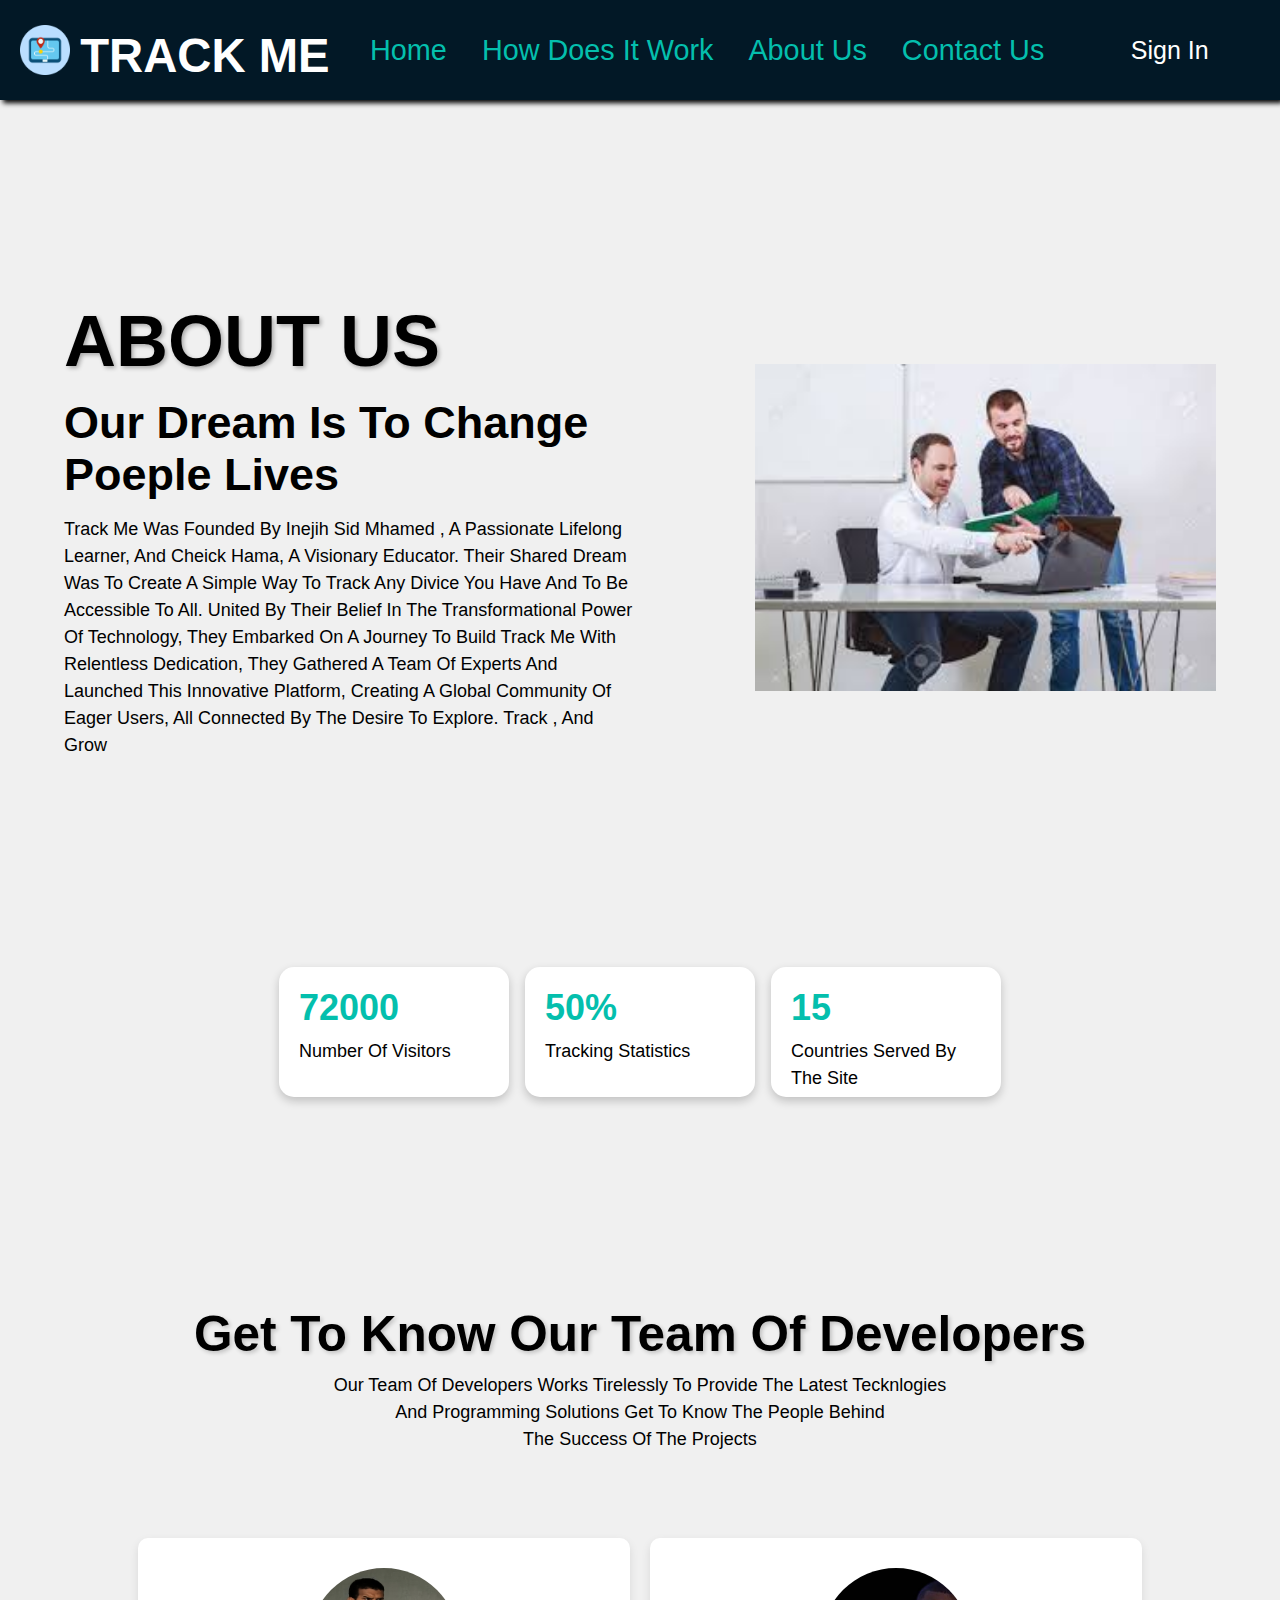
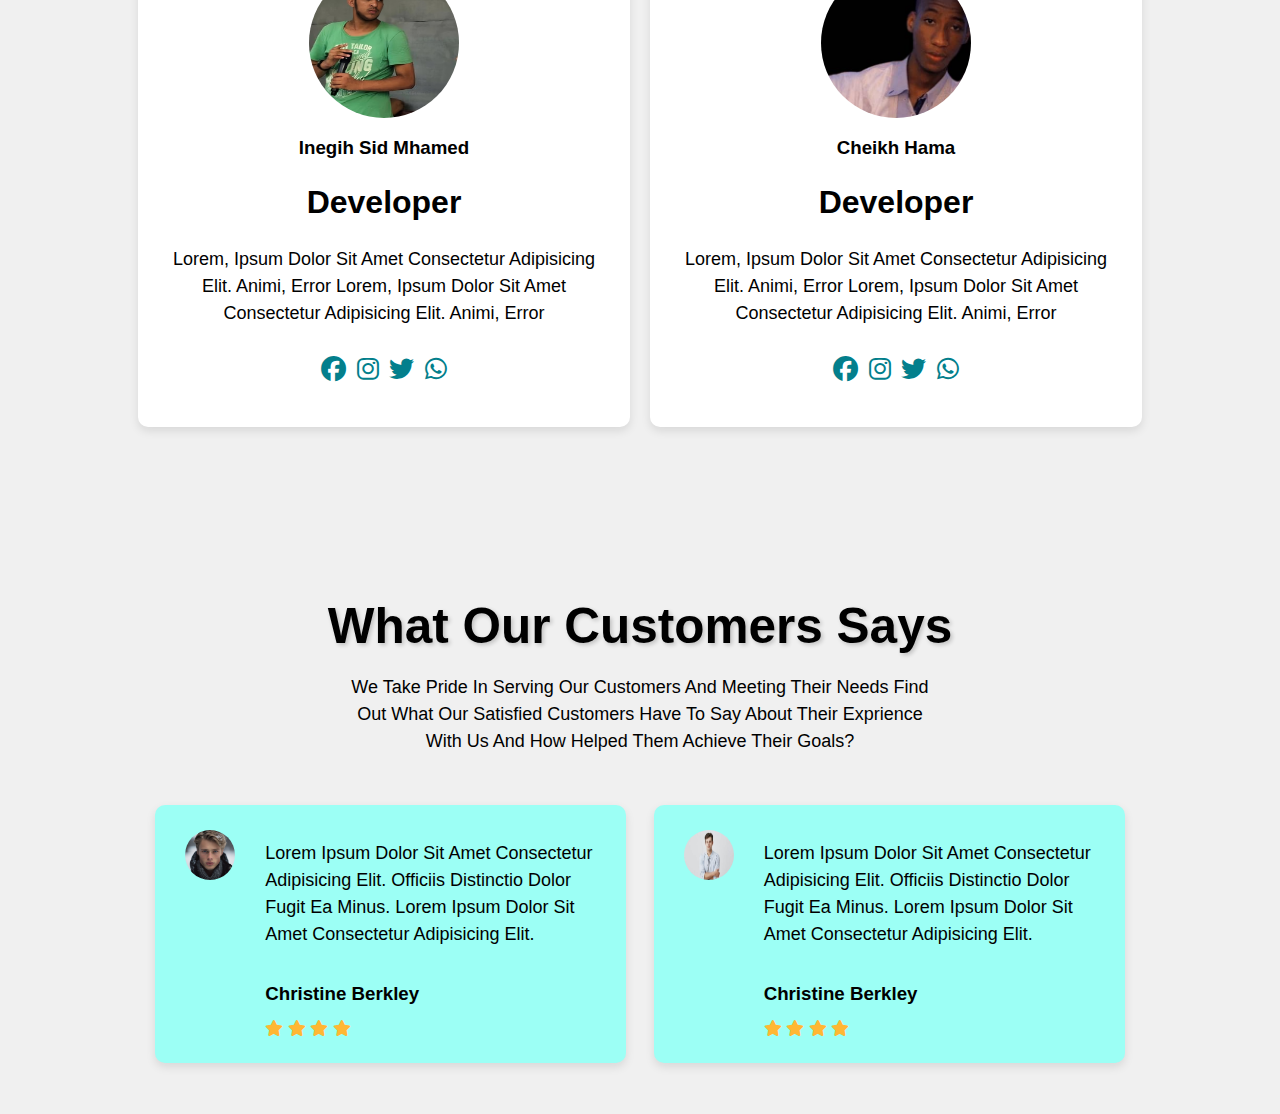
==== aboutus.html @ 43f94965 "create drowp down with navbar" ====
<!DOCTYPE html>
<html lang="en">

<head>
    <meta charset="UTF-8">
    <meta name="viewport" content="width=device-width, initial-scale=1.0">
    <title>About us page</title>
    <link rel="stylesheet"href="https://cdnjs.cloudflare.com/ajax/libs/font-awesome/6.6.0/css/all.min.css">
    <link rel="stylesheet" href="./aboutus.css">
</head>

<body>
    <!--  /*the nav bar section for about us page*/ -->
    <div class="head">
        <div class="navbar">
            <div class="logo">
                <!--  /*logo and title */ -->
                <img src="logo2.png" width="50px" height="50px" alt="logo">
                <h2><a href="">Track me</a></h2>
            </div>
            <div class="nav">
                <!--  /*nav bar list */ -->
                <ul>
                    <li><a href="">home</a></li>
                    <li><a href="">how does it work</a>
                    <!--drowp down-->
                  <div class="drop-down">
                    <ul>
                      <li><a href="frequantquestions.html">Faq</a></li>
                      <li><a href="features.html">Features</a></li>
                      <li><a href="">Features</a></li>
                    </ul>
                  </div>
                 </li>
                 <!--drowp down-->
                    </li>
                    <li><a href="">about us</a></li>
                    <li><a href="">contact us</a></li>
                </ul>
            </div>
            <div class="buttons">
                <button>sign in</button>
            </div>
        </div>
    </div>
    <!--  /*the the head  */ -->
    <div class="contanire">
        <div class="content">
            <div class="text-content">
             <h1>about us</h1>
            <h3>our dream is to change poeple lives</h3>
            <p>
                Track me was founded by inejih sid mhamed ,
                a passionate lifelong learner, and cheick
                hama, a visionary educator. Their shared
                dream was to create a simple way to track
                any divice you have and to be accessible
                to all. United by their belief in the
                transformational power of technology,
                they embarked on a journey to build
                track me With relentless dedication,
                they gathered a team of experts and
                launched this innovative platform,
                creating a global community of eager
                users, all connected by the desire to
                explore. Track , and grow
            </p>
        </div>
          <div class="photo-aboutus">
             <img src="inejihcheick.jpeg" alt="">
           </div>
        </div>
    </div>
   
    <div class="section2">
        <div class="card">
            <div class="card1">
              <h3>72000</h3>
              <p>number of visitors</p>
            </div>
            <div class="card1">
                <h3>50%</h3>
                <p>tracking statistics</p>
              </div>
              <div class="card1">
                <h3>15</h3>
                <p>countries served by the site</p>
              </div>
        </div>
    </div>
   
         <div class="section3">
            <h2>Get to know our team of developers</h2>
            <p>our team of developers works tirelessly to provide the latest tecknlogies<br>
            and programming solutions get to know the people behind<br> the success of the projects
            </p>
            <div class="team">
            <div class="developer1">
                  <div class="photo-team">
                    <img src="inej1.png">
                </div>
                <div class="text-team">
                    <h3>inegih sid mhamed</h3>
                    <h1>developer</h1>
                    <p>Lorem, ipsum dolor sit amet consectetur adipisicing elit. Animi, error
                        Lorem, ipsum dolor sit amet consectetur adipisicing elit. Animi, error
                    </p>
                </div>
                <div class="icon">
                    <a href=""><i class="fa-brands fa-facebook"></i></a>
                    <a href=""><i class="fa-brands fa-instagram"></i></a>
                    <a href=""><i class="fa-brands fa-twitter"></i></a>
                    <a href=""><i class="fa-brands fa-whatsapp"></i></a>
                </div>
            </div>
            <div class="developer1">
                <div class="photo-team">
                    <img src="cheikh.jpg">
                </div>
                <div class="text-team">
                    <h3>cheikh Hama</h3>
                    <h1>developer</h1>
                    <p>Lorem, ipsum dolor sit amet consectetur adipisicing elit. Animi, error
                        Lorem, ipsum dolor sit amet consectetur adipisicing elit. Animi, error
                    </p>
                </div>
                <div class="icon">
                    <a href=""><i class="fa-brands fa-facebook"></i></a>
                    <a href=""><i class="fa-brands fa-instagram"></i></a>
                    <a href=""><i class="fa-brands fa-twitter"></i></a>
                    <a href=""><i class="fa-brands fa-whatsapp"></i></a>
             </div>
            </div>
            </div>
           </div>
         </div>
    
         <section class="section4">
            <h2>what our customers says</h2>
            <p>we take pride in serving our customers and meeting their needs find<br>
                out what our satisfied customers have to say about their exprience<br> with us
                and how helped them achieve their goals?</p>
            <div class="testimonlios-content">
                <div class="card-testimonlios">
                    <img src="member4.jpg">
                    <div class="text-testimonlois">
                    <p>Lorem ipsum dolor sit amet consectetur adipisicing elit. Officiis distinctio dolor fugit ea minus.
                        Lorem ipsum dolor sit amet consectetur adipisicing elit.
                    </p>
                     <h3>christine berkley</h3> 
                     <div class="star">
                     <i class="fa-solid fa-star"></i>
                     <i class="fa-solid fa-star"></i>
                     <i class="fa-solid fa-star"></i>
                     <i class="fa-solid fa-star"></i>
                     <i class="fa-solid fa-star-o"></i>
                    </div>
                </div>
                </div>
                    <div class="card-testimonlios">
                        <img src="member3.jfif">
                        <div class="text-testimonlois">
                           <p>Lorem ipsum dolor sit amet consectetur adipisicing elit. Officiis distinctio dolor fugit ea minus.
                            Lorem ipsum dolor sit amet consectetur adipisicing elit.
                           </p>
                           <h3>christine berkley</h3>
                           <div class="star"> 
                           <i class="fa fa-star"></i>
                           <i class="fa fa-star"></i>
                           <i class="fa fa-star"></i>
                           <i class="fa fa-star"></i>
                           <i class="fa fa-star-half-o"></i>  
                        </div>
                    </div> 
                    </div>
               </div>
        </section>
    </body>
</html>
---- aboutus.css ----
*{
    margin:0;
    padding:0;
    font-family:sans-serif;
    box-sizing: border-box;
}
body{
    background:#F0F0F0;

}

/*styl of nav bar*/
.head .navbar{
    width: 100%;
    height: 100px;
    padding: 10px;
    display: flex;
    align-items: center;
    justify-content: space-around;
    background-color: #021826;
    box-shadow: 3px 3px 5px black;

}
.navbar .logo{
    display: flex;
    gap: 5px;
    text-transform: uppercase;
    font-weight:800;
    font-size: 3.5vmin;
    align-items:center;
}

.logo h2{
    margin-top:10px ;
    padding: 5px;

}
.logo h2 a{
    color: #fff;
    text-decoration: none;
    font-weight: 600;
    font-size: 30pxs;

} 
.navbar .nav{
    padding: 5px;
    

}
.nav ul{
    display: flex;
    gap: 15px;
}

.nav ul li{
    margin: 10px;
    list-style: none;

}
    .nav ul li a{
    text-decoration: none;
    font-size: 3.2vmin;
    color: #04BfAD;
    cursor: pointer;
    text-transform: capitalize;
    position: relative;
    
}
.nav ul li a::after{
    content: "";
    width:0;
    height:2px;
    background: #04BfAD;
   
    position: absolute;
    left:0;
    display: block;
    transition: 0.5s;

}
.nav ul li a:hover::after{
    width:100%;

}
.navbar .buttons{
    margin: 5px;
    padding: 10px;
}
button{
    margin: 10px;
    font-size: 25px;
    padding: 6px 10px;
    border-radius: 10px;
    border-style: none;
    cursor: pointer;
    background:transparent;
    color:white;
    width:130px;
    height:50px;
    transition-duration: 1s;
    text-transform: capitalize;

}

button:hover {
    background-color: #037f8c;
    transform:scale(1.1);
}
/*styl of the about us page*/
.contanire{
    width:90%;
    margin:auto;
   
    margin-top: 200px;
}
.content{
    display:flex;
    justify-content: center;
    align-items: center;
    flex-basis: 45%;
    justify-content: space-between;
}
.text-content{
    width:50%;

}
.text-content h1{
    text-transform:uppercase;
    font-size:8vmin;
    text-shadow:2px 2px 4px rgba(0, 0, 0, 0.3);
}
.text-content h3{
    text-transform:capitalize;
    font-size: 5vmin;
    margin:15px 0
}
.text-content p{
    font-size:18px;
    line-height: 1.5;
    text-transform: capitalize;
}
.photo-aboutus{
    width: 40%;


}
.photo-aboutus img{
    width:100%;
}
.section2{
    width:80%;
    margin:auto;
    
}
.card{
    display:flex;
    justify-content: center;
    align-items:center;
    margin: 200px 0;
}
.card1{
    margin: 8px;
    background: #FFF;
    box-shadow: 0 4px 10px rgba(0, 0, 0, 0.2); 
    width: 230px;
    height: 130px;
    padding: 20px;
    border-radius: 15px;
    transition: 1s;
}
.card1 h3{
    font-size:4vmin;
    font-weight:600;
    color: #04BfAD;
}
.card p{
    margin: 9px 0;
    font-size: 18px;
    text-transform: capitalize;
    line-height: 1.5;
}
.card1:hover{
    background: #FFB733;
}
.section3{
    width:80%;
    margin:auto;
    
}
.team{
    padding-top: 50px;
}
.section3 h2{
    text-align: center;
    font-size: 5.5vmin;
    text-transform: capitalize;
    text-shadow:2px 2px 4px rgba(0, 0, 0, 0.2); ;
}
.section3 p{
    text-align: center;
    text-transform: capitalize;
    margin: 10px 0 35px;
    line-height: 1.5;
    font-size: 18px;
}
.developer1 .photo-team img{
    width:150px;
    height: 150px;
    border-radius: 50%;
}
.team{
    display: flex;
    align-items: center;
    justify-content: center;
    margin: 0 0 50px;
}
.developer1{
    width: 500px;
    background:#fff;
    margin: 0 10px;
    text-align: center;
    padding: 30px;
    border-radius: 10px;
    box-shadow: 0 4px 10px rgba(0, 0, 0, 0.1); 
}
.text-team h3{
    margin: 15px 0;
    text-transform: capitalize;

}
.text-team h1{
    margin: 25px 0;
    text-transform:capitalize
}
.text-team p{
    font-size: 18px;
    margin: 15px 0;
    padding: 0 auto;
}
.icon{
   
    padding: 15px 0;
   
}
.icon i{
    font-size: 25px;
    color:#037f8c;
    margin: 0 3px;
    
}

.section4{
    width:80%;
    text-align: center;
    margin: auto;
    padding-top:100px;
}
.testimonlios-content{
    display: flex;
    justify-content: space-evenly;
    margin-top: 50px;
}
.card-testimonlios{
    flex-basis:46%;
    margin-bottom:5%;
    text-align: left;
    border-radius: 10px;
    background-color:#9cfff5;
    padding:25px;
    display: flex;
    box-shadow: 0 4px 10px rgba(0, 0, 0, 0.1); 

    
}
.card-testimonlios img{
    height: 50px;
    width:50px;
    border-radius: 50%;
    margin-left:5px;
    margin-right:30px
}
.text-testimonlois p{
    line-height:1.5
}
.text-testimonlois h3{
    text-transform: capitalize;
    text-align: left;
    margin-top:15px;
    font-weight:700
}
.star{
    margin-top:15px;
    color:#FFB733;
   
}
.section4 h2{
    font-size: 5.5vmin;
    text-transform: capitalize;
    text-shadow:2px 2px 4px rgba(0, 0, 0, 0.2); 
    margin: 20px 0;
}
.section4 p{
    text-transform: capitalize;
    margin: 10px 0 35px;
    line-height: 1.5;
    font-size: 18px;
}

/*style of drowp down*/
.drop-down{
    display: none;
 }
 .nav ul li:hover .drop-down{
     display: block;
     position:absolute;
     margin-top: 15px;
     margin-left: -15px;
     background: #021826;
     padding: 15px;
     box-shadow: 0 4px 10px rgba(0, 0, 0, 0.2); 
}
 
 .nav ul li:hover .drop-down ul{
     display: block;
     margin: 10px;
 }
 .nav ul li:hover .drop-down ul li{
    width: 150px;
    padding: 10px;
    text-align: left;
    border-radius: 0;
 }
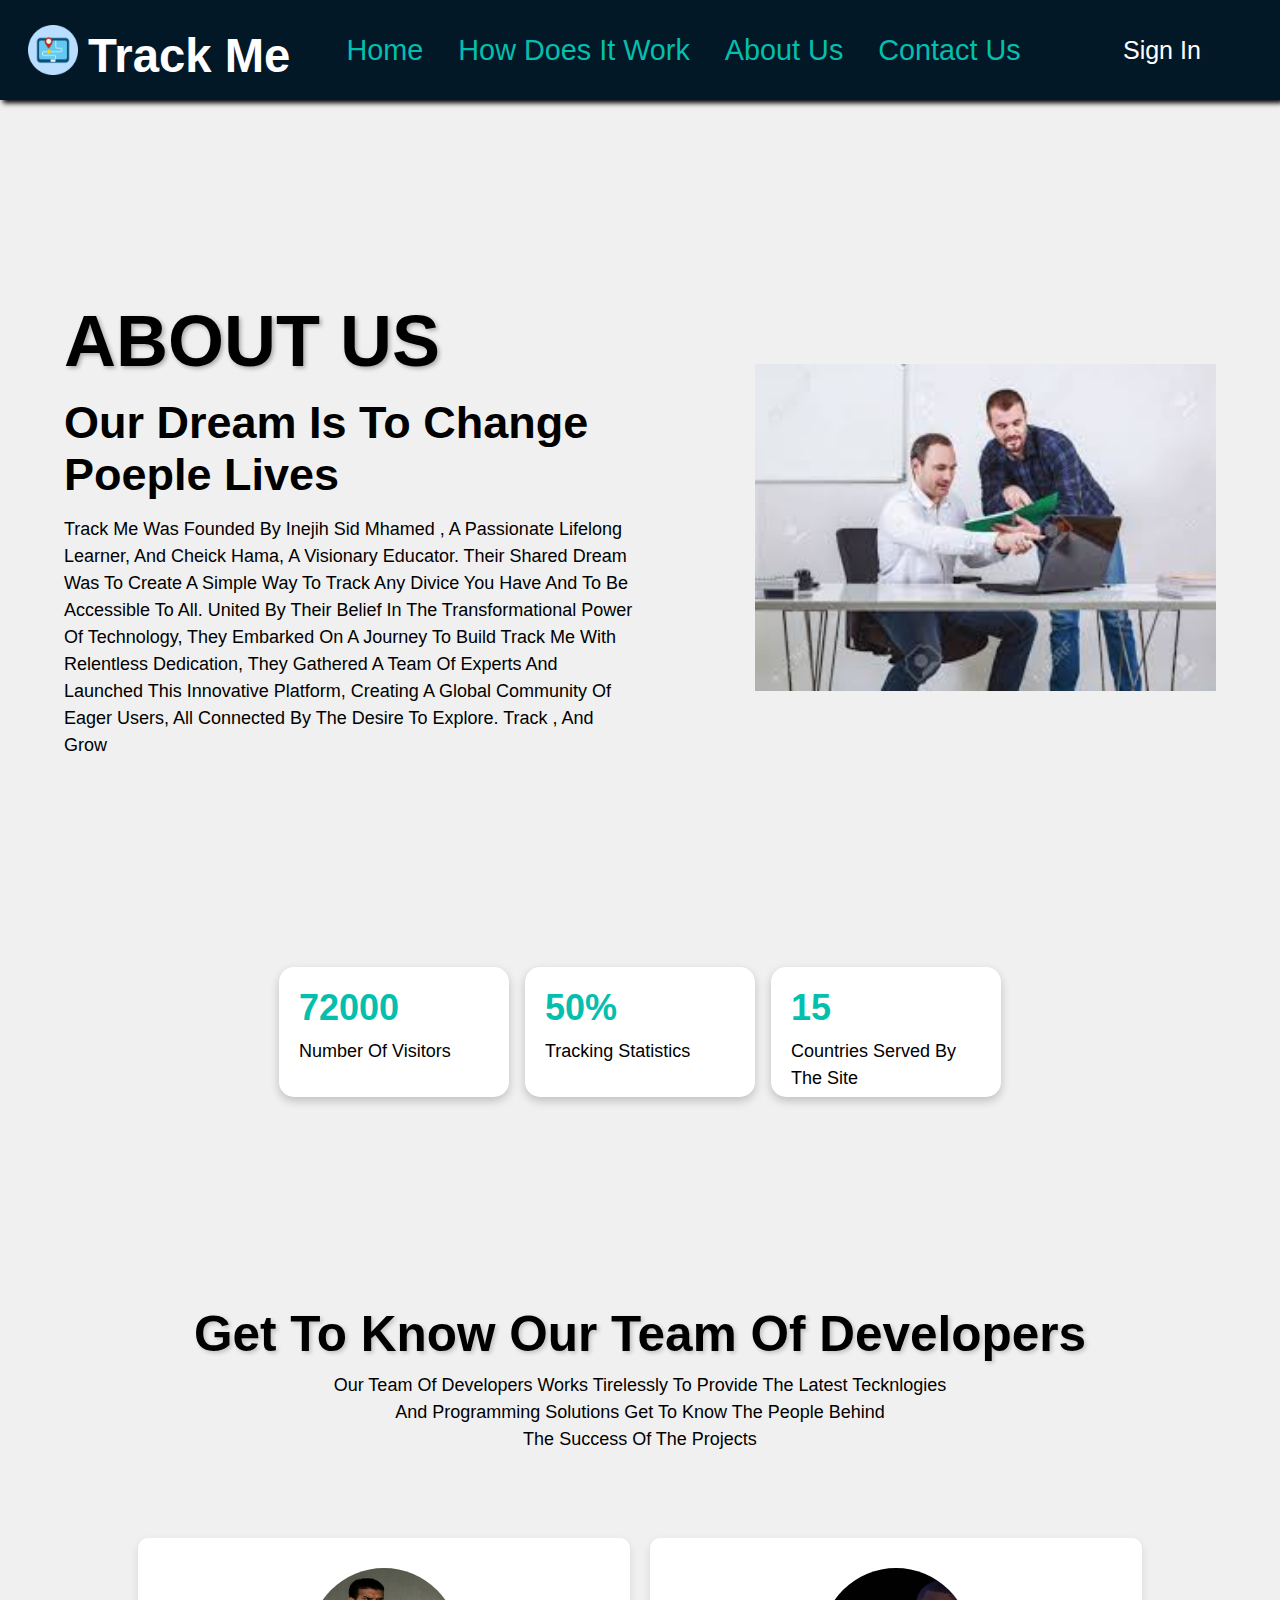
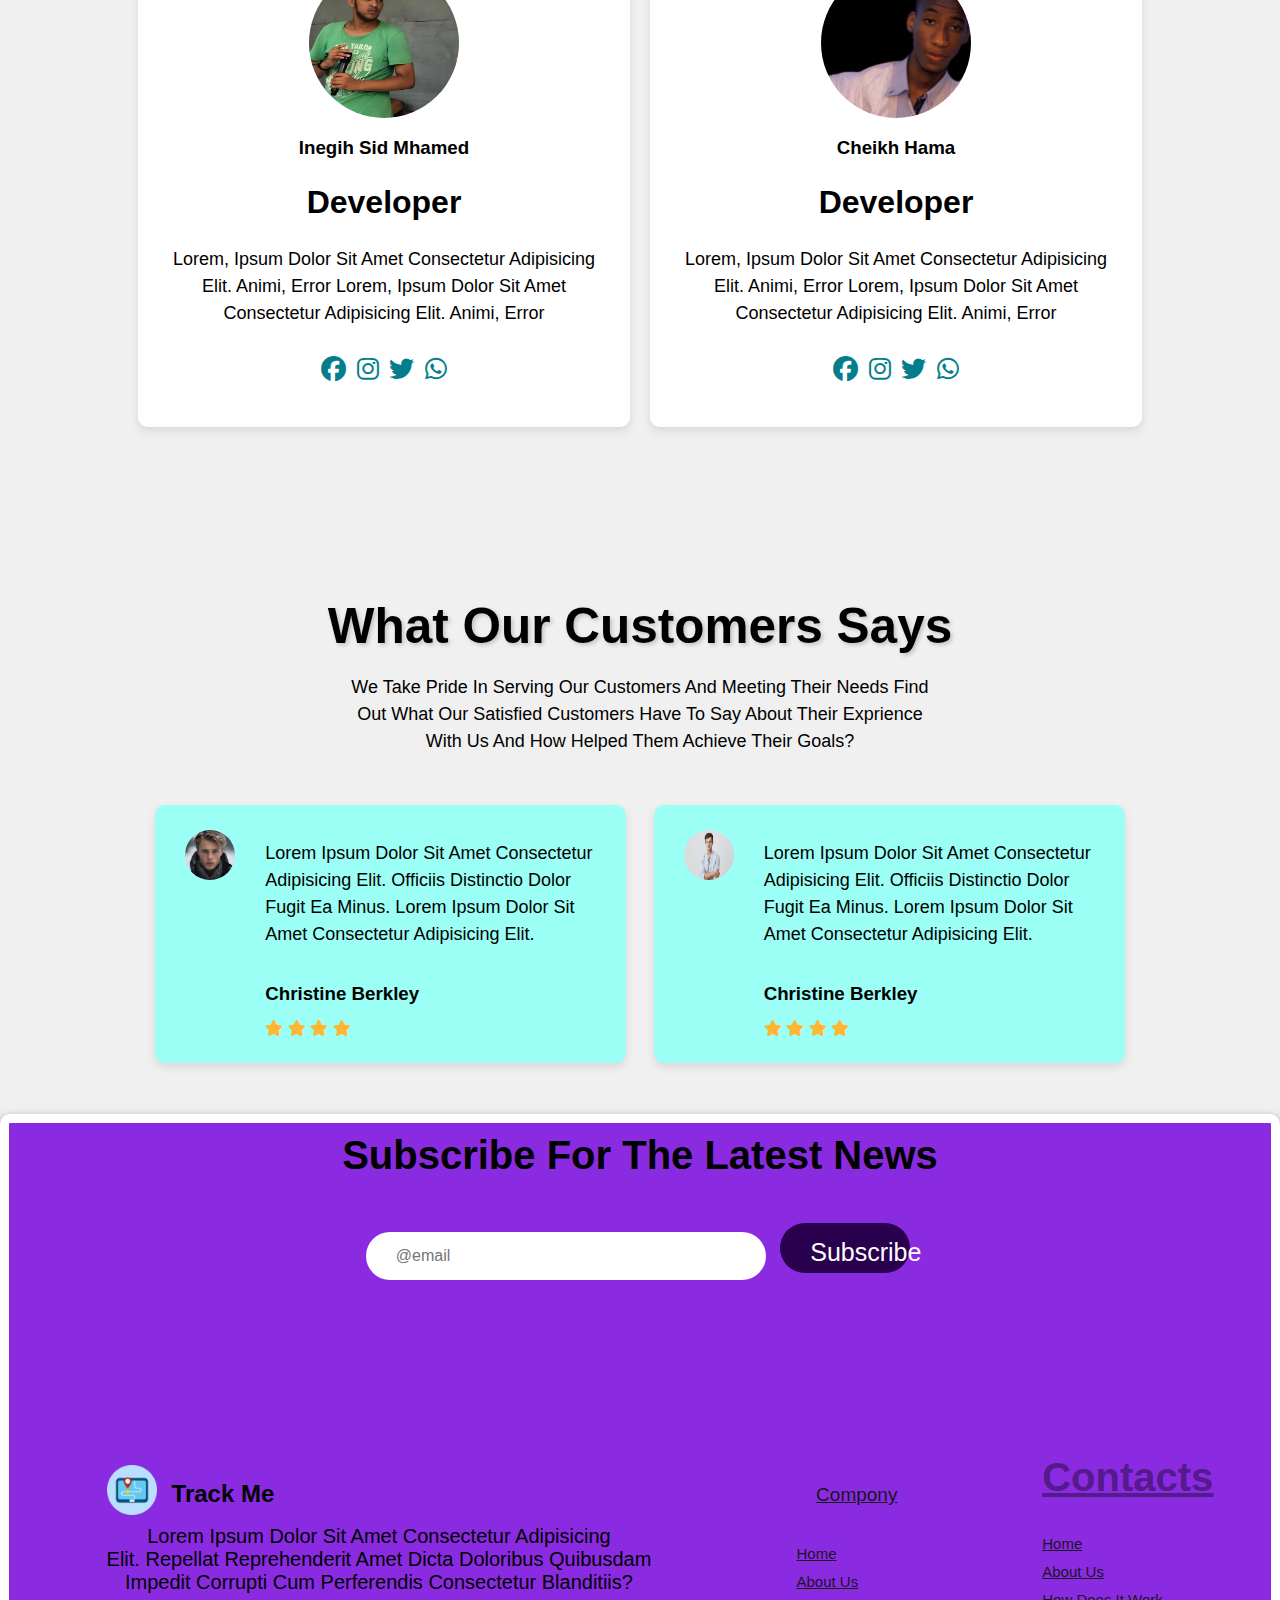
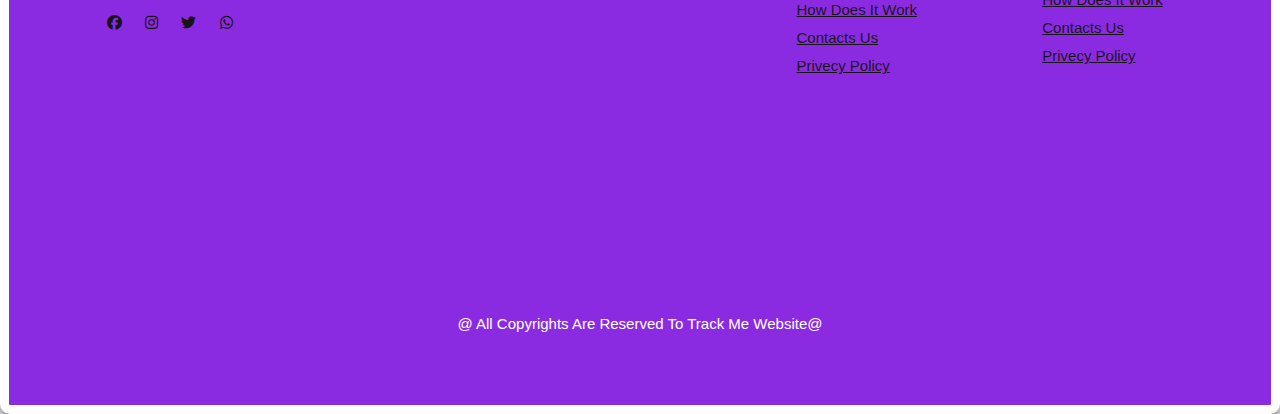
==== commit bc28c4ae: "adding the footer section to the about us page" ====
--- a/aboutus.html
+++ b/aboutus.html
@@ -22,18 +22,7 @@
                 <!--  /*nav bar list */ -->
                 <ul>
                     <li><a href="">home</a></li>
-                    <li><a href="">how does it work</a>
-                    <!--drowp down-->
-                  <div class="drop-down">
-                    <ul>
-                      <li><a href="frequantquestions.html">Faq</a></li>
-                      <li><a href="features.html">Features</a></li>
-                      <li><a href="">Features</a></li>
-                    </ul>
-                  </div>
-                 </li>
-                 <!--drowp down-->
-                    </li>
+                    <li><a href="">how does it work</a></li>
                     <li><a href="">about us</a></li>
                     <li><a href="">contact us</a></li>
                 </ul>
@@ -175,5 +164,57 @@
                     </div>
                </div>
         </section>
+         <!-- the start of the footer section -->
+    <div class="footer">
+        <div class="title">subscribe for the latest news</div>
+        <div class="subscribe">
+            <input type="email" placeholder="@email">
+            <button>subscribe</button>
+        </div>
+        <div class="listes">
+            <div class="logo-sosualmedia">
+                <div class="logo">
+                    <img src="logo2.png" width="50px" height="50px" alt="none">
+                    <h2>Track me</h2>
+                </div>
+                <div class="paragraph">Lorem ipsum dolor sit amet consectetur
+                    adipisicing
+                    <br> elit. Repellat reprehenderit amet dicta doloribus quibusdam
+                    <br>
+                    impedit corrupti cum perferendis consectetur blanditiis?
+                </div>
+                <div class="socialmedia">
+                    <a href=""><i class="fa-brands fa-facebook"></i></a>
+                    <a href=""><i class="fa-brands fa-instagram"></i></a>
+                    <a href=""><i class="fa-brands fa-twitter"></i></a>
+                    <a href=""><i class="fa-brands fa-whatsapp"></i></a>
+                </div>
+            </div>
+            <div class="compony">
+                <div class="title"><a href="">compony</a></div>
+                <ul class="nav">
+                    <li><a href="">home</a></li>
+                    <li><a href="">about us</a></li>
+                    <li><a href="">how does it work</a></li>
+                    <li><a href="">contacts us</a></li>
+                    <li><a href="">privecy policy</a></li>
+                </ul>
+            </div>
+            <div class="contacts">
+                <div class="title"><a href="">contacts</a></div>
+                <ul class="nav">
+                    <li><a href="">home</a></li>
+                    <li><a href="">about us</a></li>
+                    <li><a href="">how does it work</a></li>
+                    <li><a href="">contacts us</a></li>
+                    <li><a href="">privecy policy</a></li>
+                </ul>
+            </div>
+        </div>
+
+        <div class="copyrights">@ all copyrights are reserved to track me website@
+        </div>
+    </div>
+      <!-- the end of the footer section -->
     </body>
 </html>--- a/aboutus.css
+++ b/aboutus.css
@@ -305,32 +305,124 @@
     line-height: 1.5;
     font-size: 18px;
 }
-
-/*style of drowp down*/
-.drop-down{
-    display: none;
- }
- .nav ul li:hover .drop-down{
-     display: block;
-     position:absolute;
-     margin-top: 15px;
-     margin-left: -15px;
-     background: #021826;
-     padding: 15px;
-     box-shadow: 0 4px 10px rgba(0, 0, 0, 0.2); 
-}
- 
- .nav ul li:hover .drop-down ul{
-     display: block;
-     margin: 10px;
- }
- .nav ul li:hover .drop-down ul li{
-    width: 150px;
+/*styl of the footer page*/
+.footer{
+    background-color: blueviolet;
+    width: 100%;
+    height: 900px;
+    border-radius: 10px;
+    border: 9px solid #fff;
+    box-shadow: 0 4px 10px rgba(0, 0, 0, 0.5);
+}
+.footer .title{
+    margin-top: 10px;
+    text-align: center;
+    margin-bottom: 35px;
+    font-size: 40px;
+ font-weight: 600;
+color: black;
+ text-transform: capitalize;
+}
+.footer  .subscribe{
+    margin-top: 10px;
+    margin-bottom: 20px;
+    text-align: center;
+}
+.subscribe input{
+    outline:none;
+    border: none;
+    color:#444444;
+    font-size: 16px;
+    width: 400px;
+    margin-left: 6px;
+    background: #fff;
+    padding: 15px 30px;
+    border-radius: 30px;
+    cursor: pointer;
+    margin-bottom: 15px;
+}
+.subscribe button{
+    background:#29014e;
+    color:#FFFFFF;
+    padding:15px 30px;
+    border-radius: 30px;
+    outline: none;
+    border: none;
+    text-transform: capitalize;
+    cursor: pointer;
+}
+.footer .listes{
+    margin-bottom: 20px;
+    display: flex;
+    justify-content: space-around;
+    margin-top: 70px;
+    padding-bottom: 200px;
+    padding-top: 80px;
+    padding-left: 20px;
+}
+.listes .logo-sosualmedia{
+padding: 20px;
+}
+.logo-sosualmedia .logo{
+    display: flex;
+    gap: 10px;
+}
+.logo h2{
+    text-transform: capitalize;
+    cursor: pointer;
+}
+.logo-sosualmedia .paragraph{
+    margin-top: 10px;
+    text-align: center;
+    margin-bottom: 20px;
+    font-weight: 300;
+    font-size: 20px;
+color: black;
+ text-transform: capitalize;
+}
+.logo-sosualmedia .socialmedia{
+    margin-top: 10px;
+    margin-bottom: 20px;
+}
+.socialmedia i{
+  margin-right: 19px;
+  font-size: 15px;
+ font-weight: 200;
+color: #161313fa;
+ text-transform: capitalize;
+}
+.listes .compony{
     padding: 10px;
-    text-align: left;
-    border-radius: 0;
- }
- 
- 
-
-
+}
+.compony .title a{
+    margin-top: 10px;
+    text-align: center;
+    margin-bottom: 15px;
+    font-size: 19px;
+ font-weight: 200;
+color: #161313fa;
+ text-transform: capitalize;
+}
+.compony .nav{
+    margin-top: 10px;
+}
+ul li{
+    list-style: none;
+    margin-bottom: 10px;
+    margin-top: 10px;
+}
+ul li a{
+    text-align: center;
+    font-size: 15px;
+ font-weight: 200;
+color: #161313fa;
+ text-transform: capitalize;
+}
+.footer .copyrights{
+    text-align:center ;
+    font-size: 15px;
+ font-weight: 200;
+color: #fff;
+ text-transform: capitalize;
+}
+
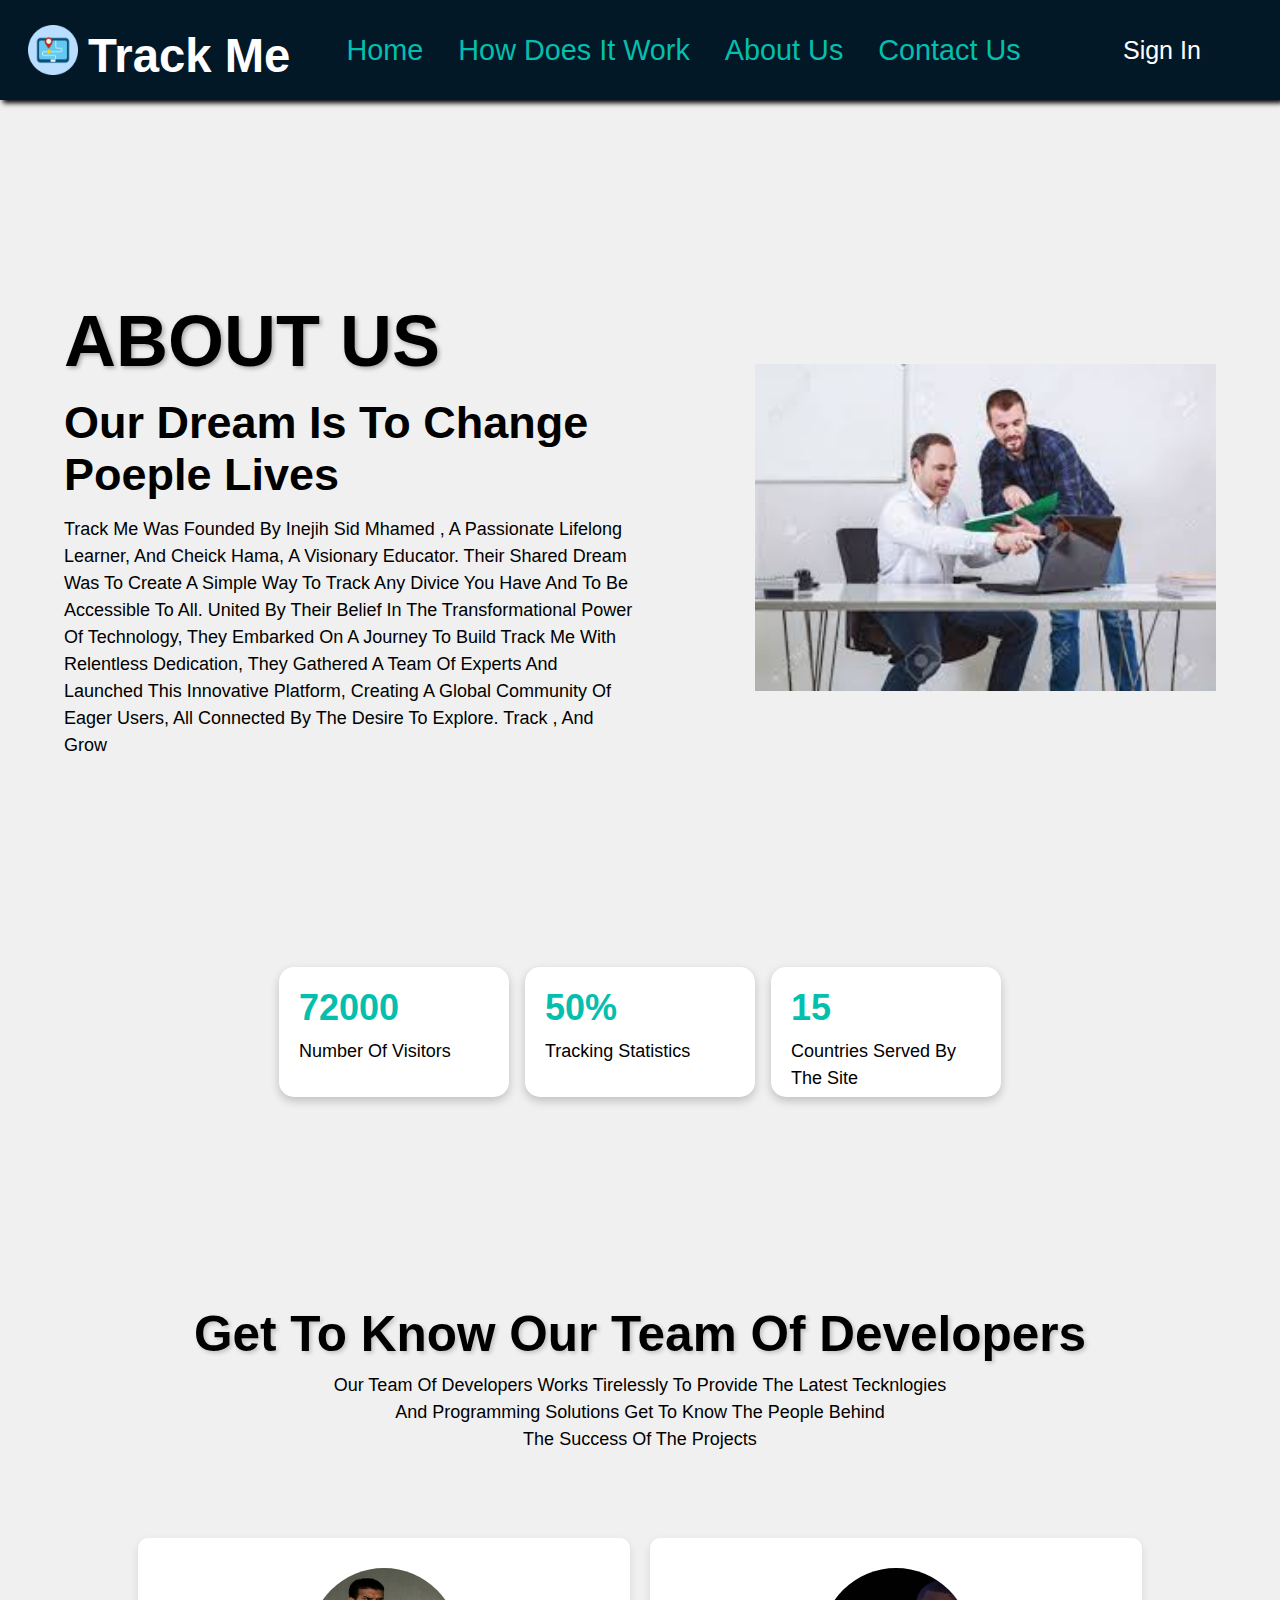
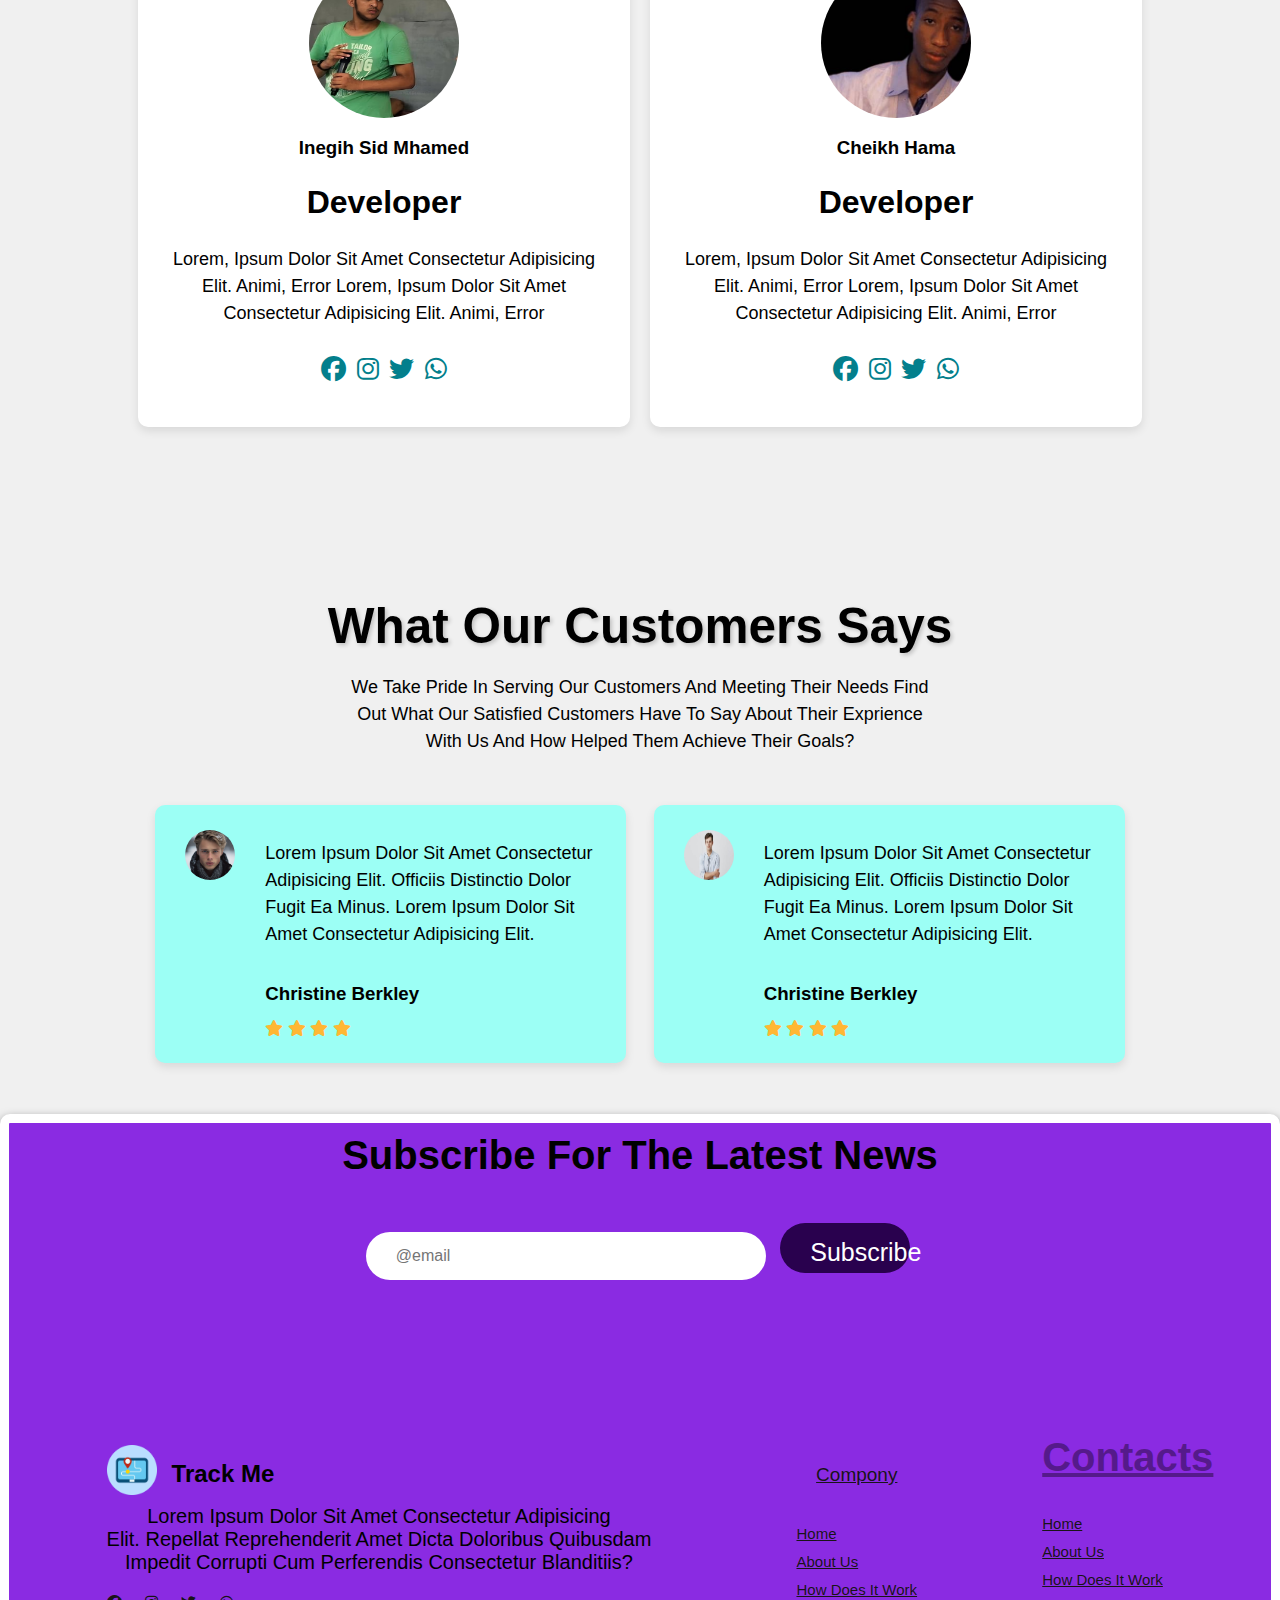
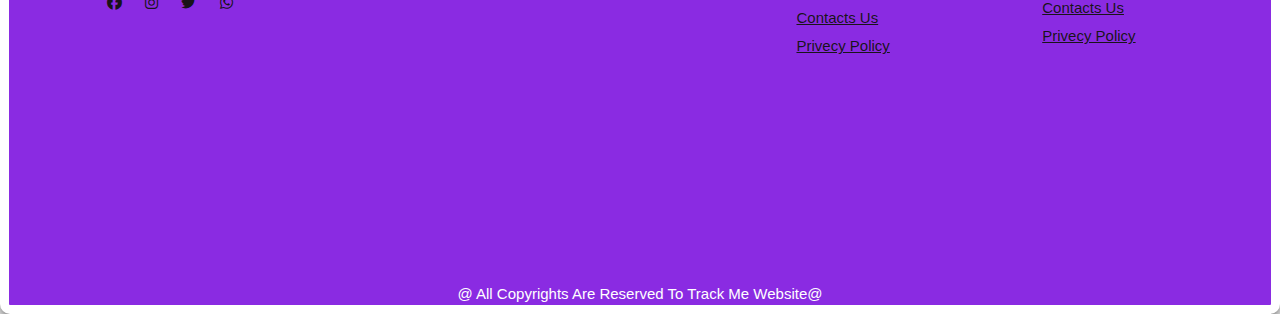
==== commit 35ca1a12: "Merge pull request #29 from inejih2000/master" ====
--- a/aboutus.html
+++ b/aboutus.html
@@ -164,7 +164,7 @@
                     </div>
                </div>
         </section>
-         <!-- the start of the footer section -->
+            <!-- the start of the footer section -->
     <div class="footer">
         <div class="title">subscribe for the latest news</div>
         <div class="subscribe">
--- a/aboutus.css
+++ b/aboutus.css
@@ -305,11 +305,12 @@
     line-height: 1.5;
     font-size: 18px;
 }
-/*styl of the footer page*/
+/*styl of the footer section*/
+
 .footer{
     background-color: blueviolet;
     width: 100%;
-    height: 900px;
+    height: 800px;
     border-radius: 10px;
     border: 9px solid #fff;
     box-shadow: 0 4px 10px rgba(0, 0, 0, 0.5);
@@ -352,10 +353,10 @@
     cursor: pointer;
 }
 .footer .listes{
-    margin-bottom: 20px;
+    margin-bottom: 10px;
     display: flex;
     justify-content: space-around;
-    margin-top: 70px;
+    margin-top: 50px;
     padding-bottom: 200px;
     padding-top: 80px;
     padding-left: 20px;
@@ -424,5 +425,4 @@
  font-weight: 200;
 color: #fff;
  text-transform: capitalize;
-}
-
+}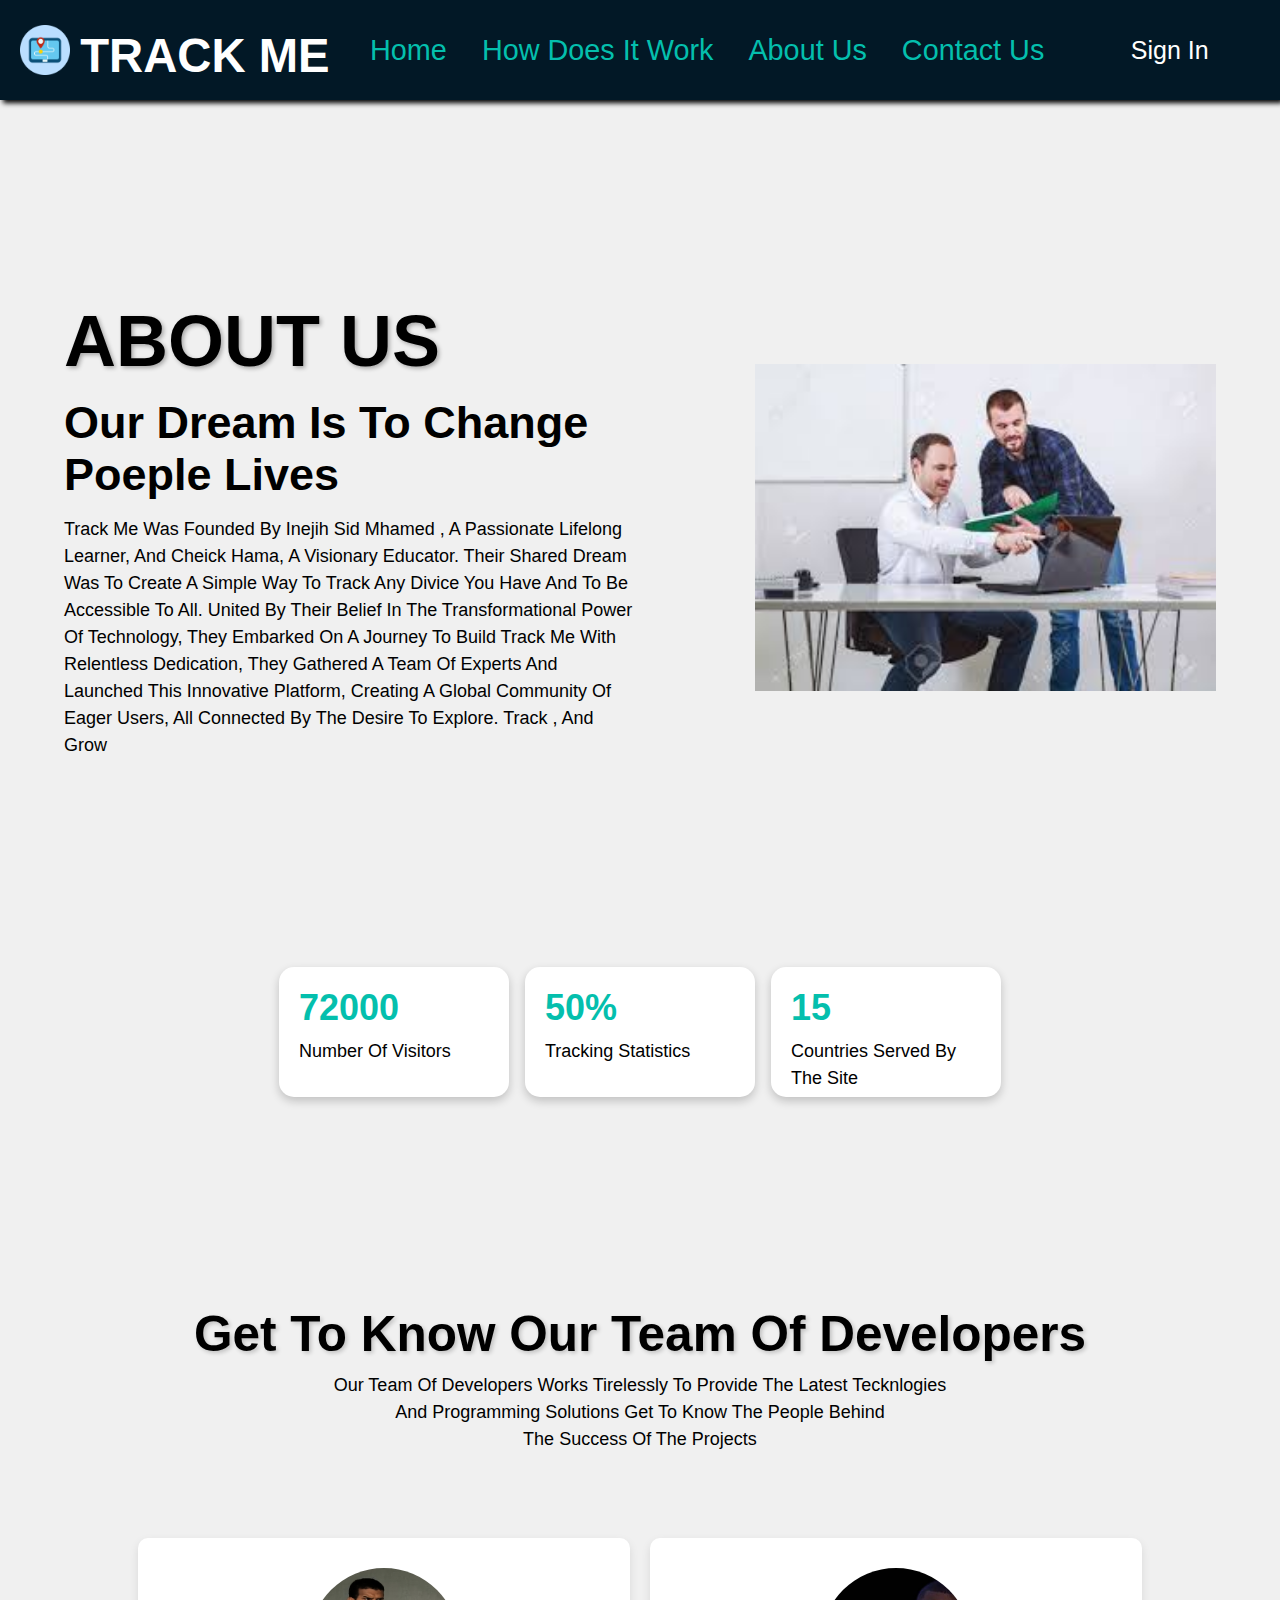
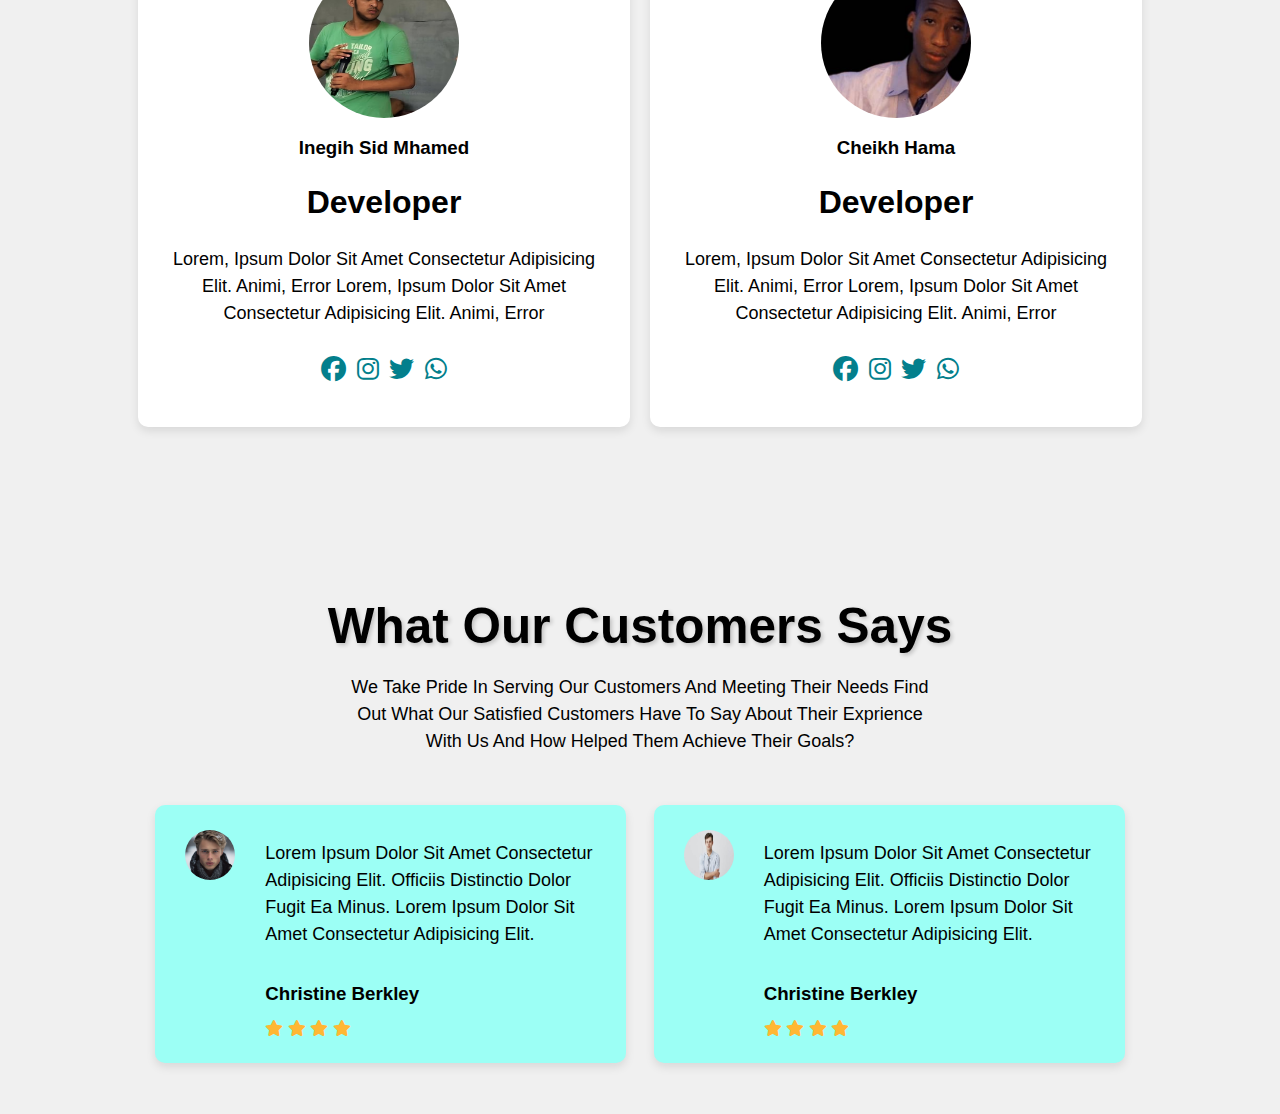
==== commit 156a62ec: "removing the footer from the aboutus page" ====
--- a/aboutus.html
+++ b/aboutus.html
@@ -164,57 +164,5 @@
                     </div>
                </div>
         </section>
-            <!-- the start of the footer section -->
-    <div class="footer">
-        <div class="title">subscribe for the latest news</div>
-        <div class="subscribe">
-            <input type="email" placeholder="@email">
-            <button>subscribe</button>
-        </div>
-        <div class="listes">
-            <div class="logo-sosualmedia">
-                <div class="logo">
-                    <img src="logo2.png" width="50px" height="50px" alt="none">
-                    <h2>Track me</h2>
-                </div>
-                <div class="paragraph">Lorem ipsum dolor sit amet consectetur
-                    adipisicing
-                    <br> elit. Repellat reprehenderit amet dicta doloribus quibusdam
-                    <br>
-                    impedit corrupti cum perferendis consectetur blanditiis?
-                </div>
-                <div class="socialmedia">
-                    <a href=""><i class="fa-brands fa-facebook"></i></a>
-                    <a href=""><i class="fa-brands fa-instagram"></i></a>
-                    <a href=""><i class="fa-brands fa-twitter"></i></a>
-                    <a href=""><i class="fa-brands fa-whatsapp"></i></a>
-                </div>
-            </div>
-            <div class="compony">
-                <div class="title"><a href="">compony</a></div>
-                <ul class="nav">
-                    <li><a href="">home</a></li>
-                    <li><a href="">about us</a></li>
-                    <li><a href="">how does it work</a></li>
-                    <li><a href="">contacts us</a></li>
-                    <li><a href="">privecy policy</a></li>
-                </ul>
-            </div>
-            <div class="contacts">
-                <div class="title"><a href="">contacts</a></div>
-                <ul class="nav">
-                    <li><a href="">home</a></li>
-                    <li><a href="">about us</a></li>
-                    <li><a href="">how does it work</a></li>
-                    <li><a href="">contacts us</a></li>
-                    <li><a href="">privecy policy</a></li>
-                </ul>
-            </div>
-        </div>
-
-        <div class="copyrights">@ all copyrights are reserved to track me website@
-        </div>
-    </div>
-      <!-- the end of the footer section -->
     </body>
 </html>--- a/aboutus.css
+++ b/aboutus.css
@@ -305,124 +305,4 @@
     line-height: 1.5;
     font-size: 18px;
 }
-/*styl of the footer section*/
-
-.footer{
-    background-color: blueviolet;
-    width: 100%;
-    height: 800px;
-    border-radius: 10px;
-    border: 9px solid #fff;
-    box-shadow: 0 4px 10px rgba(0, 0, 0, 0.5);
-}
-.footer .title{
-    margin-top: 10px;
-    text-align: center;
-    margin-bottom: 35px;
-    font-size: 40px;
- font-weight: 600;
-color: black;
- text-transform: capitalize;
-}
-.footer  .subscribe{
-    margin-top: 10px;
-    margin-bottom: 20px;
-    text-align: center;
-}
-.subscribe input{
-    outline:none;
-    border: none;
-    color:#444444;
-    font-size: 16px;
-    width: 400px;
-    margin-left: 6px;
-    background: #fff;
-    padding: 15px 30px;
-    border-radius: 30px;
-    cursor: pointer;
-    margin-bottom: 15px;
-}
-.subscribe button{
-    background:#29014e;
-    color:#FFFFFF;
-    padding:15px 30px;
-    border-radius: 30px;
-    outline: none;
-    border: none;
-    text-transform: capitalize;
-    cursor: pointer;
-}
-.footer .listes{
-    margin-bottom: 10px;
-    display: flex;
-    justify-content: space-around;
-    margin-top: 50px;
-    padding-bottom: 200px;
-    padding-top: 80px;
-    padding-left: 20px;
-}
-.listes .logo-sosualmedia{
-padding: 20px;
-}
-.logo-sosualmedia .logo{
-    display: flex;
-    gap: 10px;
-}
-.logo h2{
-    text-transform: capitalize;
-    cursor: pointer;
-}
-.logo-sosualmedia .paragraph{
-    margin-top: 10px;
-    text-align: center;
-    margin-bottom: 20px;
-    font-weight: 300;
-    font-size: 20px;
-color: black;
- text-transform: capitalize;
-}
-.logo-sosualmedia .socialmedia{
-    margin-top: 10px;
-    margin-bottom: 20px;
-}
-.socialmedia i{
-  margin-right: 19px;
-  font-size: 15px;
- font-weight: 200;
-color: #161313fa;
- text-transform: capitalize;
-}
-.listes .compony{
-    padding: 10px;
-}
-.compony .title a{
-    margin-top: 10px;
-    text-align: center;
-    margin-bottom: 15px;
-    font-size: 19px;
- font-weight: 200;
-color: #161313fa;
- text-transform: capitalize;
-}
-.compony .nav{
-    margin-top: 10px;
-}
-ul li{
-    list-style: none;
-    margin-bottom: 10px;
-    margin-top: 10px;
-}
-ul li a{
-    text-align: center;
-    font-size: 15px;
- font-weight: 200;
-color: #161313fa;
- text-transform: capitalize;
-}
-.footer .copyrights{
-    text-align:center ;
-    font-size: 15px;
- font-weight: 200;
-color: #fff;
- text-transform: capitalize;
-}+
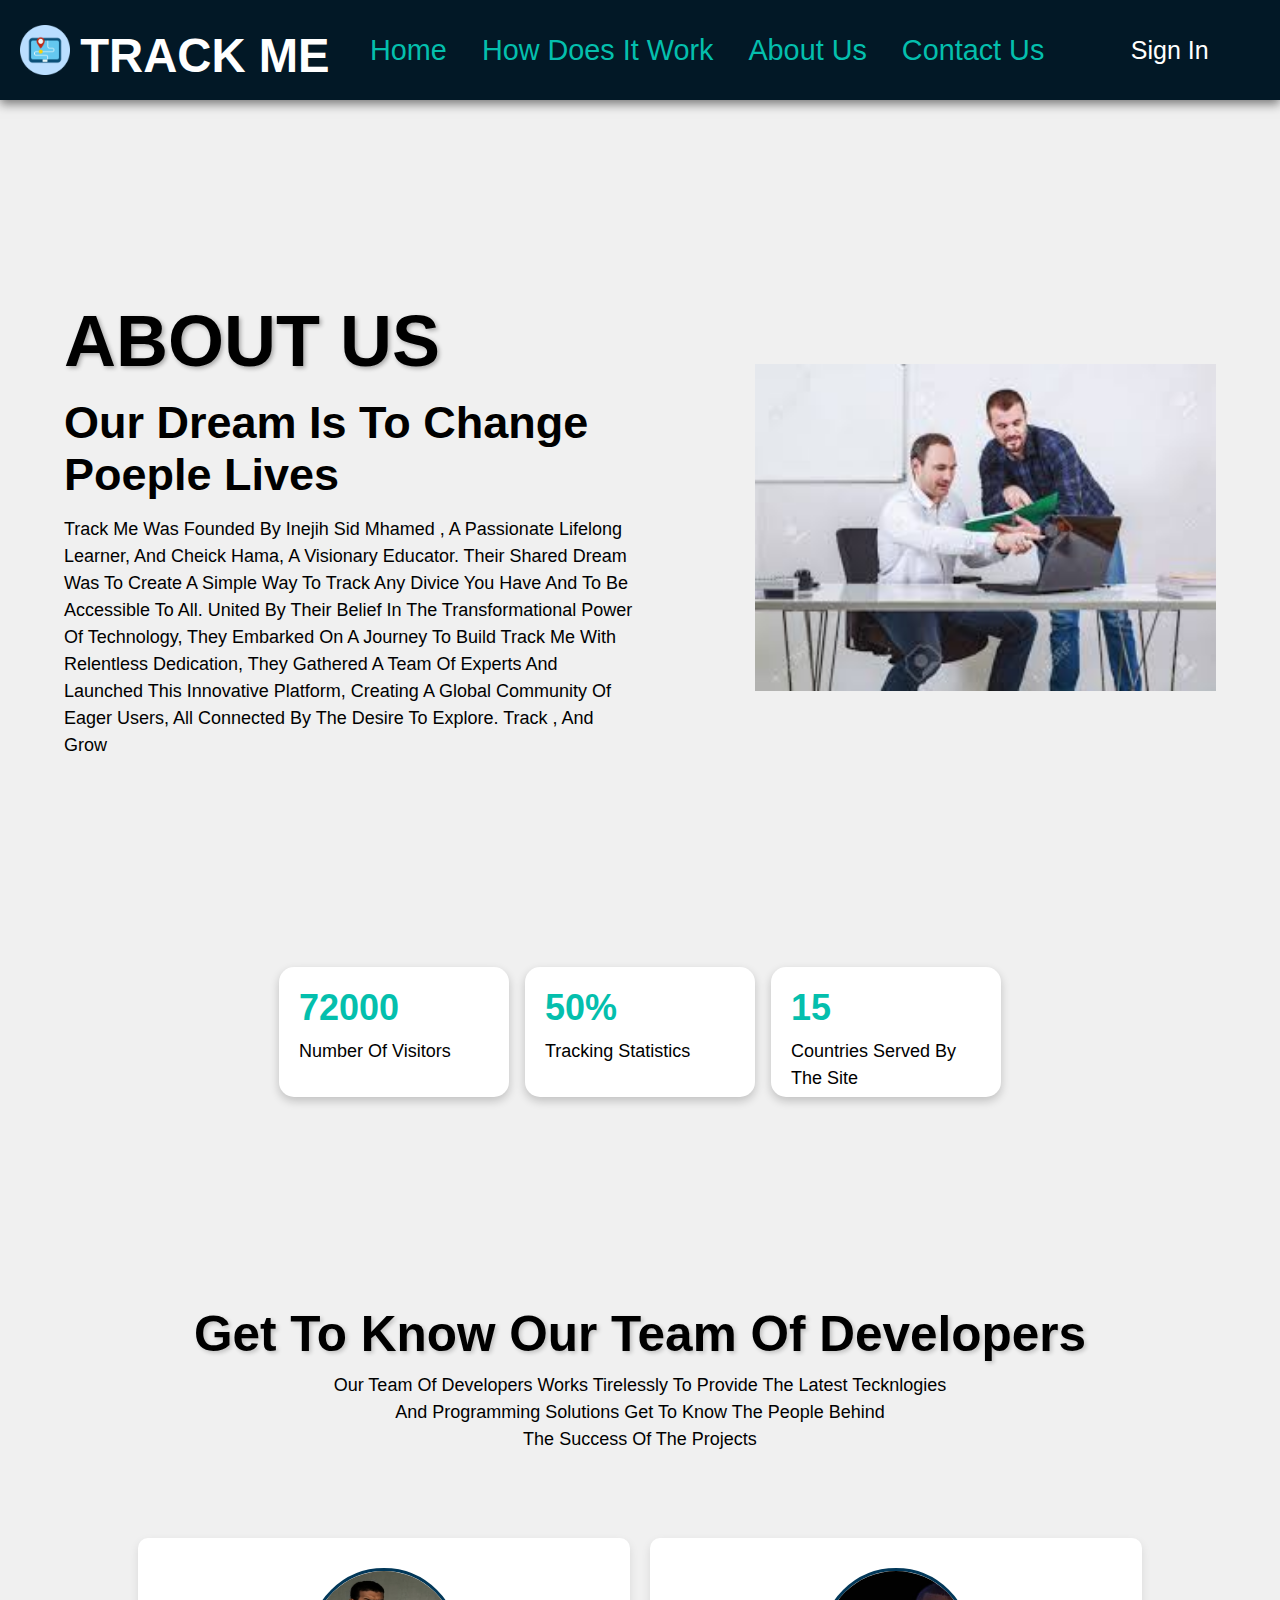
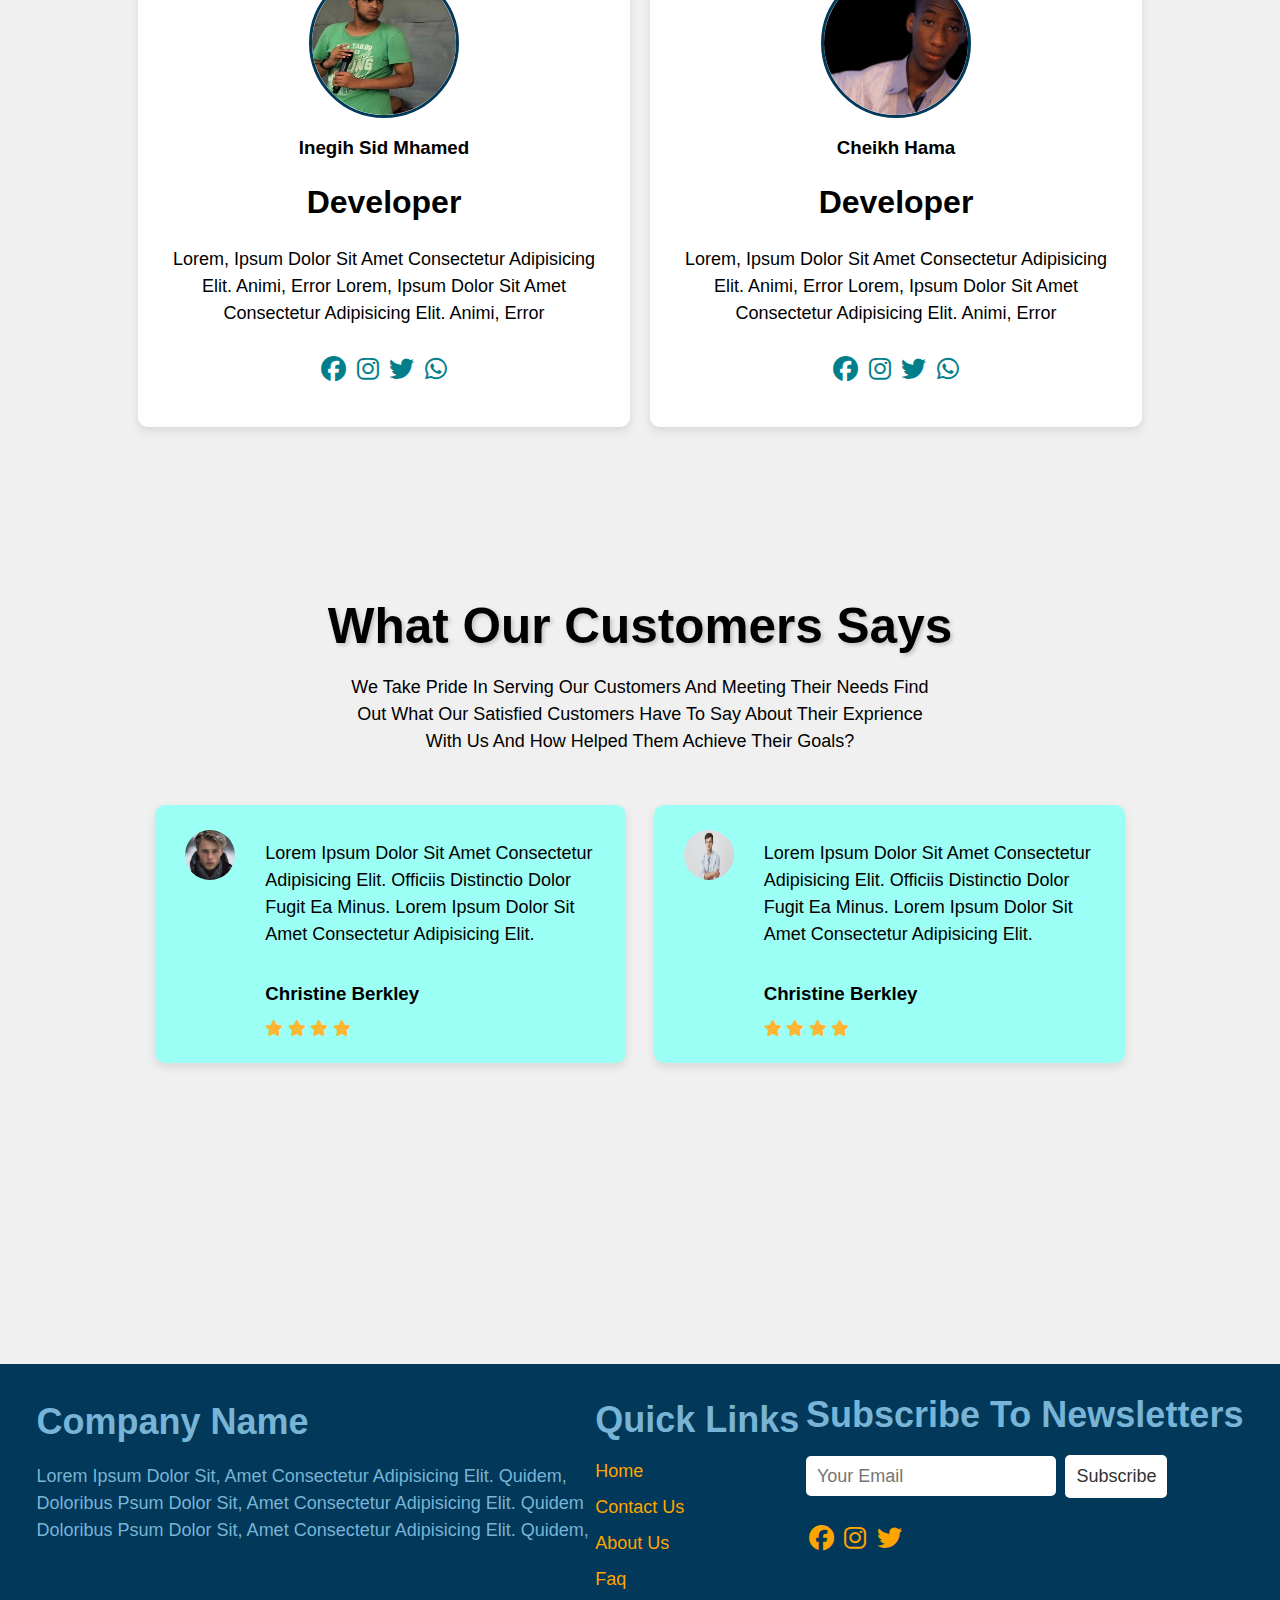
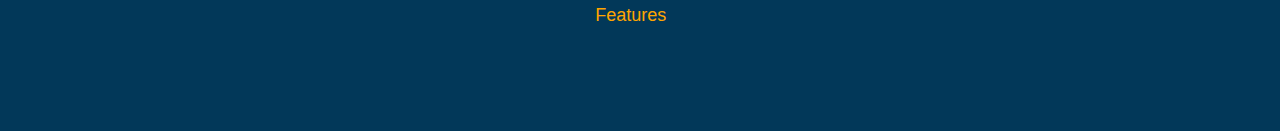
==== commit c58b3bc9: "create footer" ====
--- a/aboutus.html
+++ b/aboutus.html
@@ -21,14 +21,25 @@
             <div class="nav">
                 <!--  /*nav bar list */ -->
                 <ul>
-                    <li><a href="">home</a></li>
-                    <li><a href="">how does it work</a></li>
-                    <li><a href="">about us</a></li>
-                    <li><a href="">contact us</a></li>
+                    <li><a href="index.html">home</a></li>
+                    <li><a href="">how does it work</a>
+                    <!--drowp down-->
+                  <div class="drop-down">
+                    <ul>
+                      <li><a href="frequantquestions.html">Faq</a></li>
+                      <li><a href="features.html">Features</a></li>
+                      <li><a href="">Features</a></li>
+                    </ul>
+                  </div>
+                 </li>
+                 <!--drowp down-->
+                    </li>
+                    <li><a href="aboutus.html">about us</a></li>
+                    <li><a href="contanctus.html">contact us</a></li>
                 </ul>
             </div>
             <div class="buttons">
-                <button>sign in</button>
+                <a href="signup.html"><button>sign in</button></a>
             </div>
         </div>
     </div>
@@ -164,5 +175,42 @@
                     </div>
                </div>
         </section>
+       
+        <!--footer-->
+        <div class="section5">
+            <div class="footer">
+               <div class="company-footer">
+                   <h3>company Name</h3> 
+                        <p>Lorem ipsum dolor sit, amet consectetur adipisicing elit. Quidem,<br> doloribus
+                           psum dolor sit, amet consectetur adipisicing elit. Quidem<br>doloribus
+                           psum dolor sit, amet consectetur adipisicing elit. Quidem, 
+                       </p>
+                         </div>
+                            <div class="links-footer">
+                               <h3>quick links</h3>
+                               <div class="links">
+                               <a href="">home</a>
+                               <a href="">contact us</a>
+                               <a href="">about us</a>
+                               <a href="">Faq</a>
+                               <a href="">Features</a>
+                           </div>
+                       </div>
+                           <div class="subscribe">
+                               <h3>subscribe to newsletters</h3>
+                               <input type="email" placeholder="your email">
+                               <button type="submit" class="btn">subscribe</button>
+                                <div class="icon-subscribe">
+                                     <a href=""><i class="fa-brands fa-facebook"></i></a>
+                                     <a href=""><i class="fa-brands fa-instagram"></i></a>
+                                     <a href=""><i class="fa-brands fa-twitter"></i></a>  
+                                </div>
+                               </div>
+                             </div>
+                          </div>
+                              
+   
+   
+   
     </body>
 </html>--- a/aboutus.css
+++ b/aboutus.css
@@ -18,7 +18,7 @@
     align-items: center;
     justify-content: space-around;
     background-color: #021826;
-    box-shadow: 3px 3px 5px black;
+    box-shadow: 0 4px 10px rgba(0, 0, 0, 0.5); 
 
 }
 .navbar .logo{
@@ -74,6 +74,7 @@
    
     position: absolute;
     left:0;
+    bottom: -8px;
     display: block;
     transition: 0.5s;
 
@@ -86,7 +87,7 @@
     margin: 5px;
     padding: 10px;
 }
-button{
+.buttons button{
     margin: 10px;
     font-size: 25px;
     padding: 6px 10px;
@@ -102,7 +103,7 @@
 
 }
 
-button:hover {
+.buttons button:hover {
     background-color: #037f8c;
     transform:scale(1.1);
 }
@@ -207,6 +208,7 @@
     width:150px;
     height: 150px;
     border-radius: 50%;
+    border: 3px solid #023859;
 }
 .team{
     display: flex;
@@ -306,3 +308,140 @@
     font-size: 18px;
 }
 
+/*style of drowp down*/
+.drop-down{
+    display: none;
+ }
+ .nav ul li:hover .drop-down{
+     display: block;
+     position:absolute;
+     margin-top: 15px;
+     margin-left: -15px;
+     background: #021826;
+     padding: 15px;
+     box-shadow: 0 4px 10px rgba(0, 0, 0, 0.2); 
+}
+ 
+ .nav ul li:hover .drop-down ul{
+     display: block;
+     margin: 10px;
+ }
+ .nav ul li:hover .drop-down ul li{
+    width: 150px;
+    padding: 10px;
+    text-align: left;
+    border-radius: 0;
+ }
+
+  /*style of the footer*/
+  .section5{
+    margin-top: 250px;
+    background: #023859;
+ }
+ .footer{
+    display: flex;
+    justify-content: space-evenly;
+    align-items: center;
+    padding: 30px;
+    height: auto;
+    position: relative;
+   
+ }
+ .company-footer{
+   margin-bottom: 150px;
+   max-height: 100vh;
+ 
+ }
+ .company-footer h3{
+    text-transform: capitalize;
+    font-size: 4vmin;
+    color:#78b4d6;
+
+ }
+ .company-footer p{
+    line-height: 1.5;
+    text-transform: capitalize;
+    font-size: 18px;
+    margin-top: 20px;
+    color:#78b4d6;
+ }
+ .links-footer h3{
+    text-transform: capitalize;
+    font-size: 4vmin;
+   color:#78b4d6;
+   
+ }
+ .links-footer{
+    max-height:100vh;
+    margin-bottom: 50px;
+ }
+ .links a {
+    display:block;
+    text-decoration: none;
+    margin: 0 0 15px;
+    text-transform: capitalize;
+    font-size: 18px;
+    color:#FFA500;
+
+}
+ .links{
+    margin: 20px 0;
+
+ }
+ .subscribe{
+  height: auto;
+  margin-bottom: 140px;
+  
+ }
+ .subscribe input{
+    margin: 20px 0;
+    padding: 10px;
+    height: 40px;
+    width:250px;
+    outline:none;
+    font-size:18px;
+    text-transform:capitalize;
+    border:none;
+    border-radius:5px;
+    border:1px solid  transparent;
+    color:#333
+}
+.subscribe input:hover{
+    border: 1px solid #000;
+}
+ .subscribe .btn{
+    padding: 10px;
+    font-size:18px;
+    border: none;
+    border-radius:5px;
+    text-transform: capitalize;
+    margin-left: 5px;
+    border: 1px solid transparent;
+    background: #fff;
+    color:#333
+ }
+ .subscribe .btn:hover{
+    border:1px solid #000;
+ }
+ .icon-subscribe{
+    text-align: left;
+ }
+ .icon-subscribe i{
+    font-size:25px;
+    color:#fff;
+    margin: 10px 3px;
+    color:#FFA500;
+ }
+ .subscribe h3{
+    font-size: 4vmin;
+    text-transform: capitalize;
+    color:#78b4d6;
+ }
+    
+.links-footer a{
+    display: block;
+ }
+ 
+ 
+
+
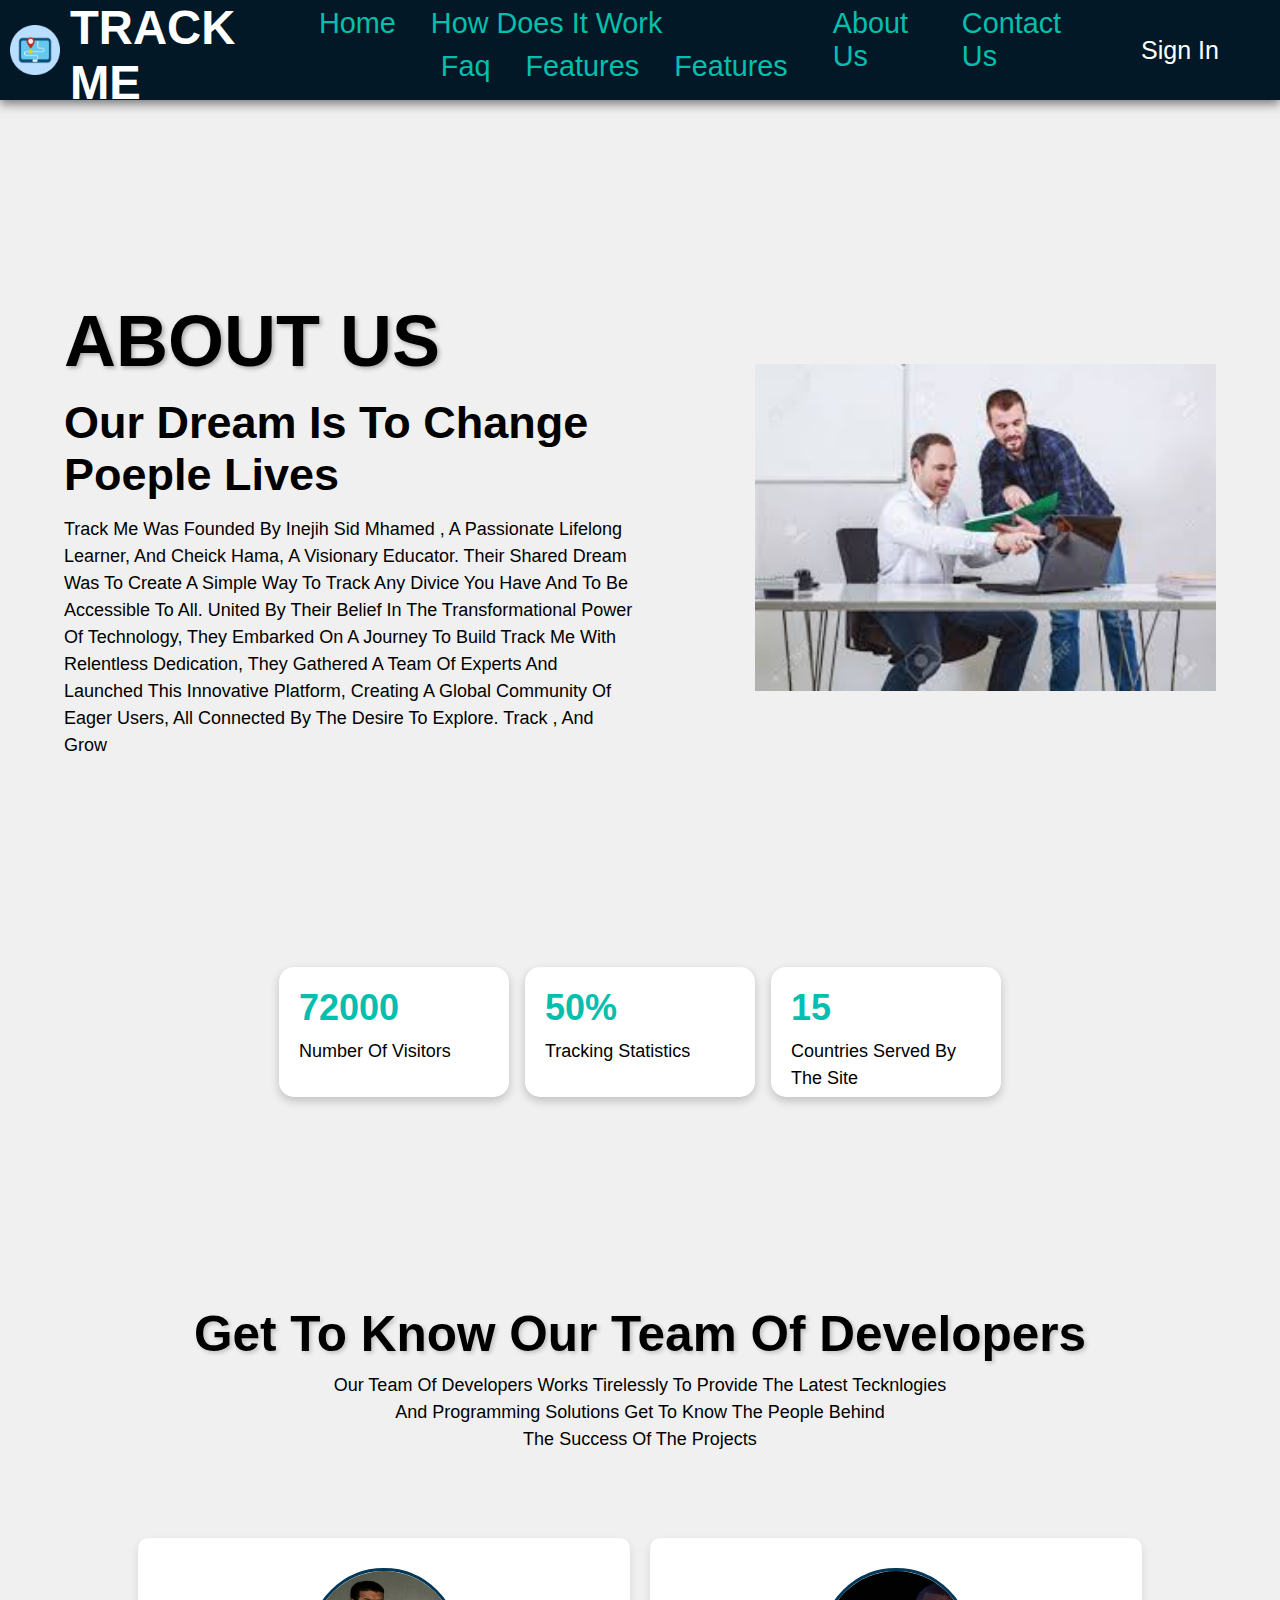
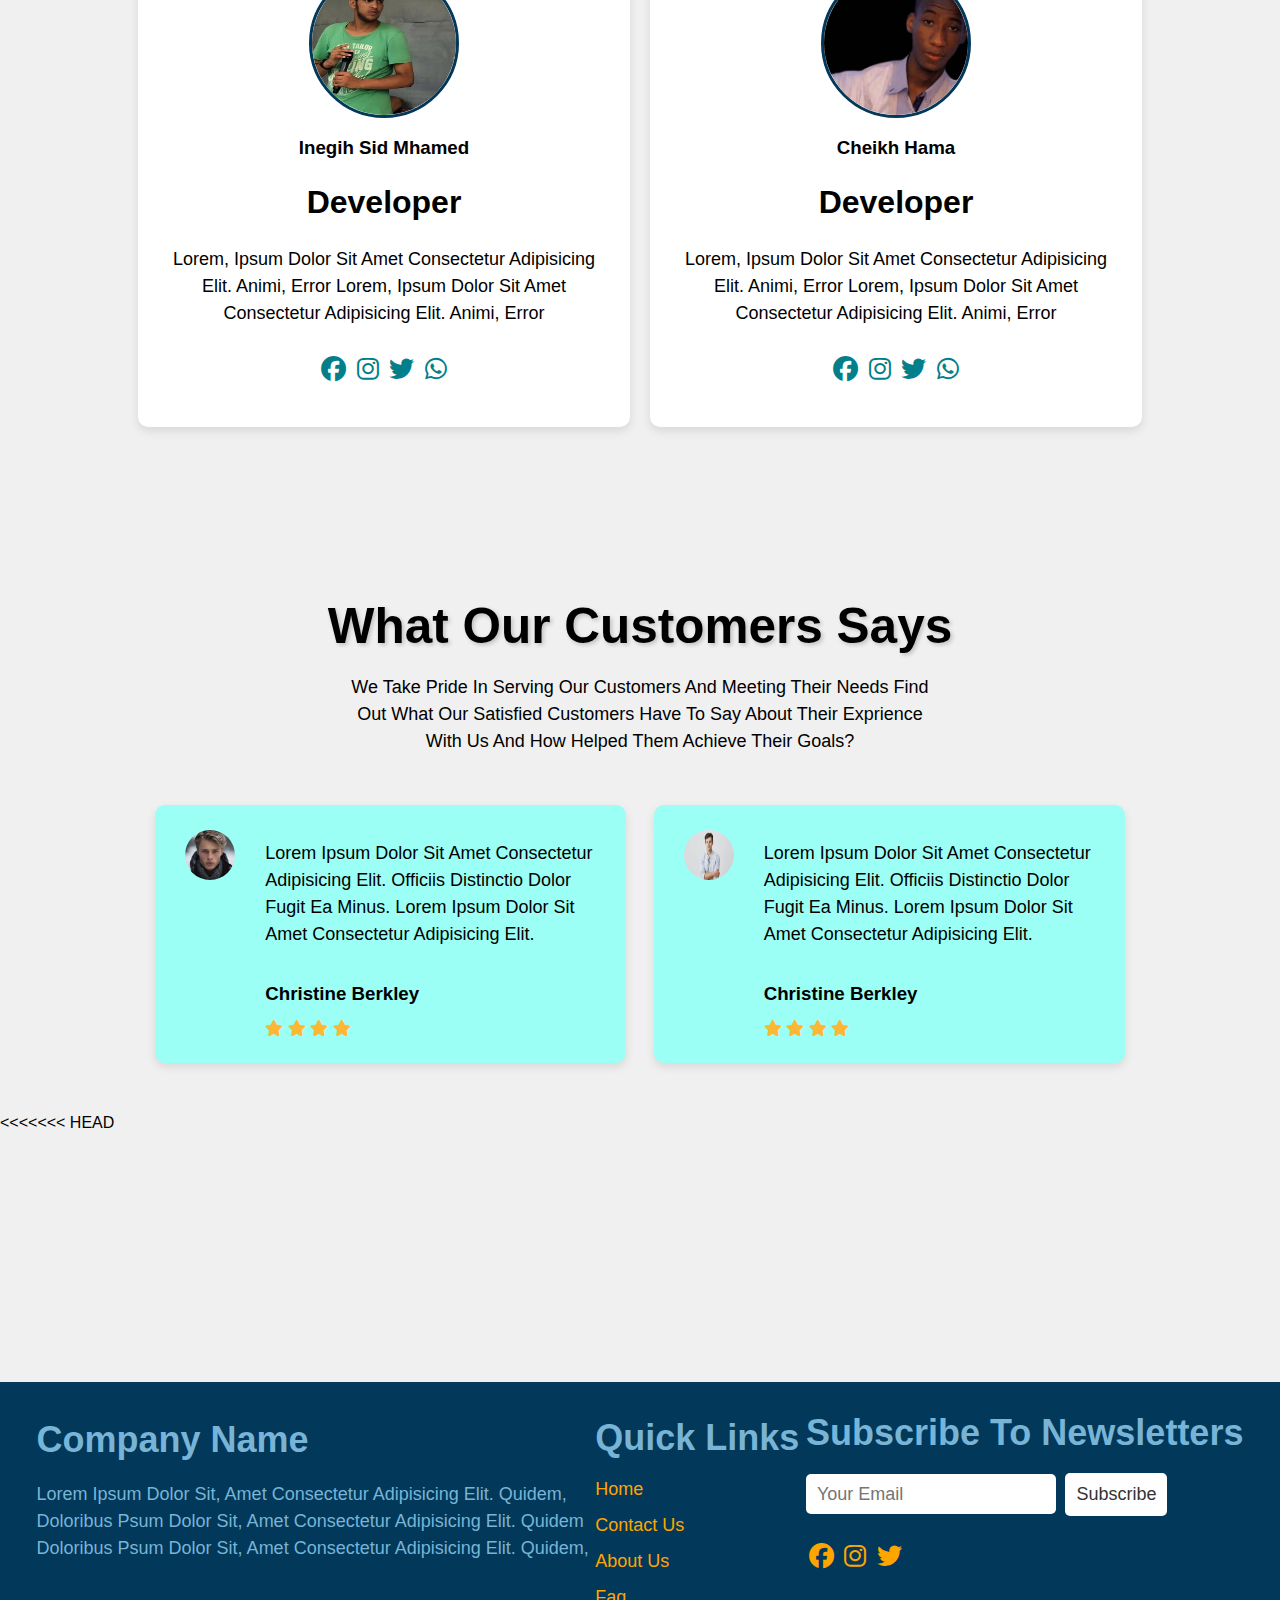
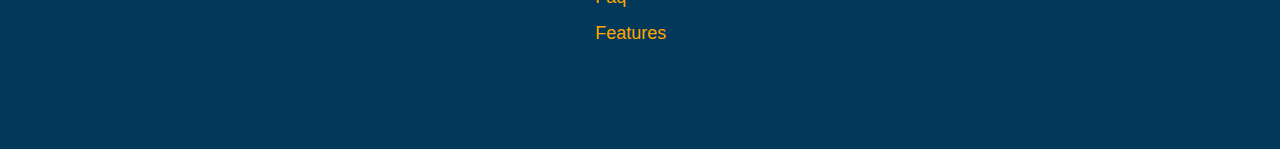
==== commit ce1c271d: "fiexd" ====
--- a/aboutus.html
+++ b/aboutus.html
@@ -175,6 +175,7 @@
                     </div>
                </div>
         </section>
+<<<<<<< HEAD
        
         <!--footer-->
         <div class="section5">
@@ -212,5 +213,8 @@
    
    
    
+
+          
+                  
     </body>
 </html>--- a/aboutus.css
+++ b/aboutus.css
@@ -307,7 +307,9 @@
     line-height: 1.5;
     font-size: 18px;
 }
-
+/*styl of the footer section*/
+
+<<<<<<< HEAD
 /*style of drowp down*/
 .drop-down{
     display: none;
@@ -445,3 +447,7 @@
  
 
 
+
+
+   
+
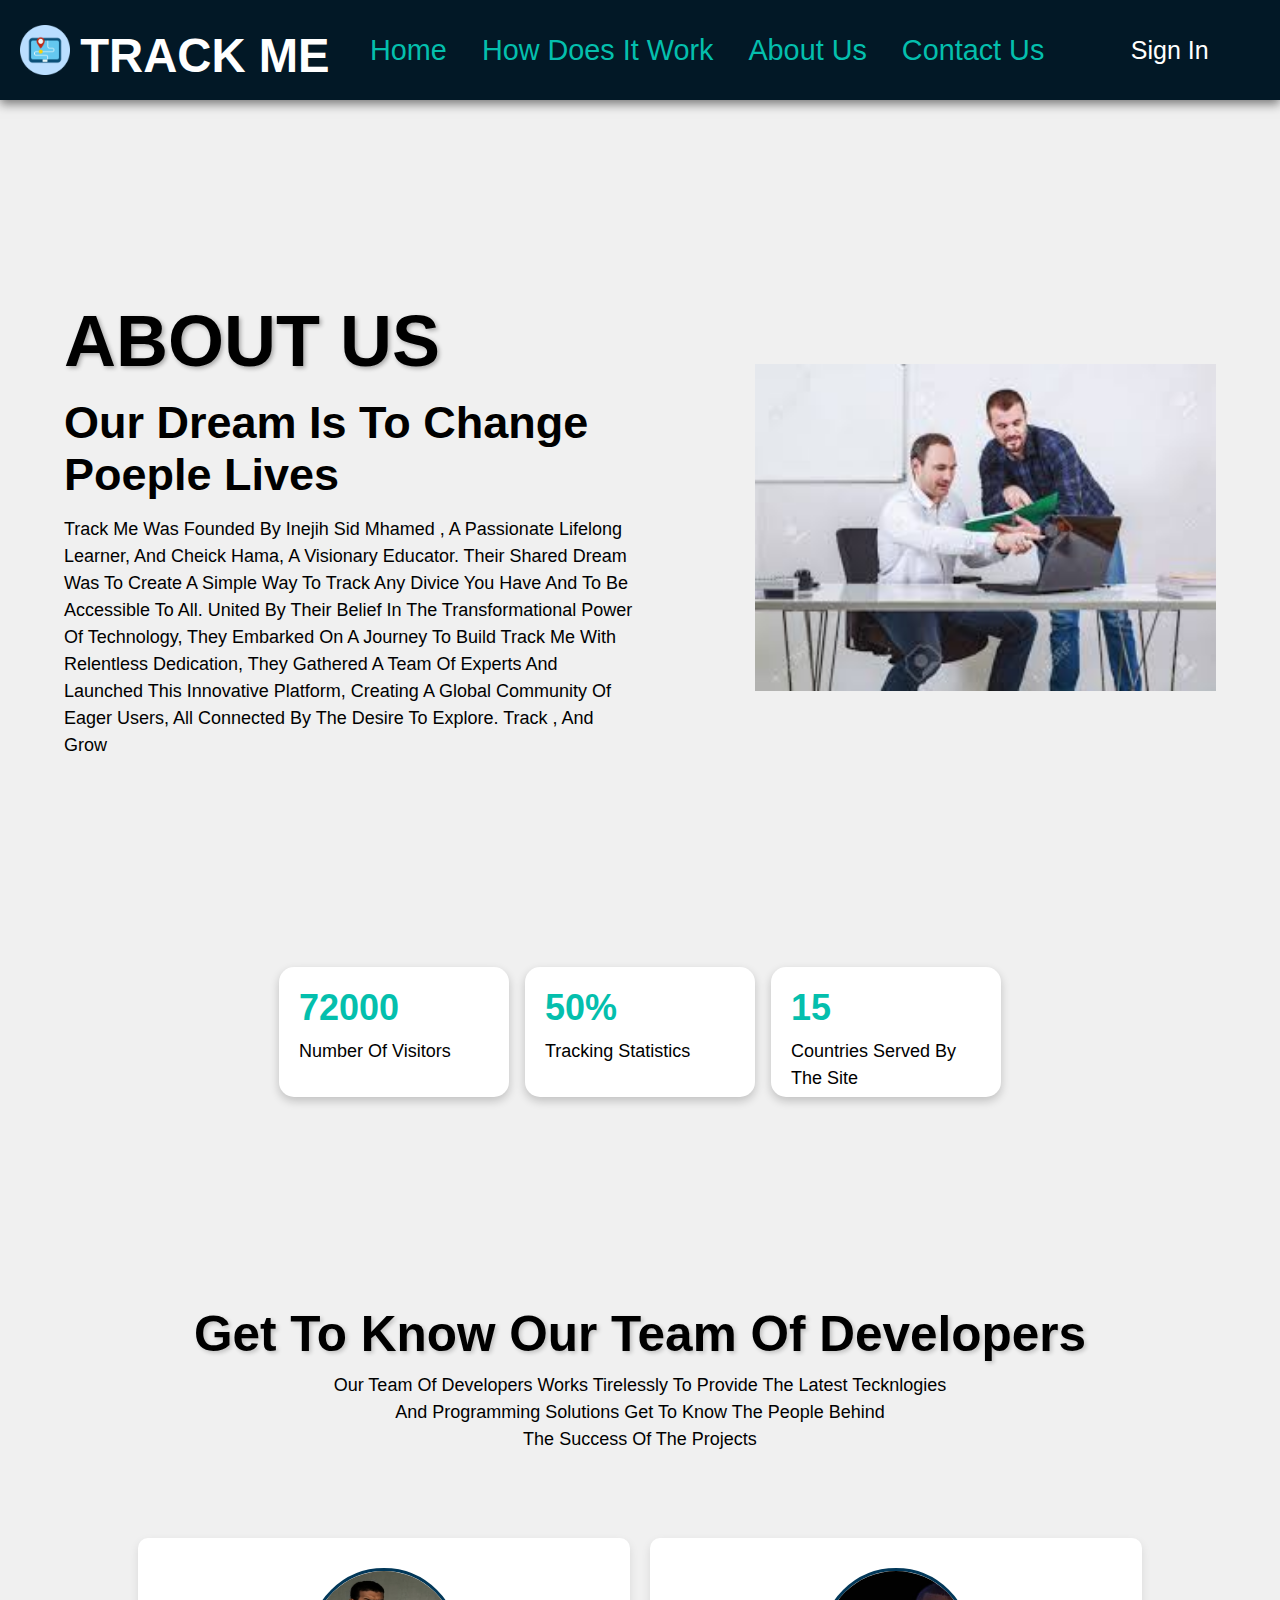
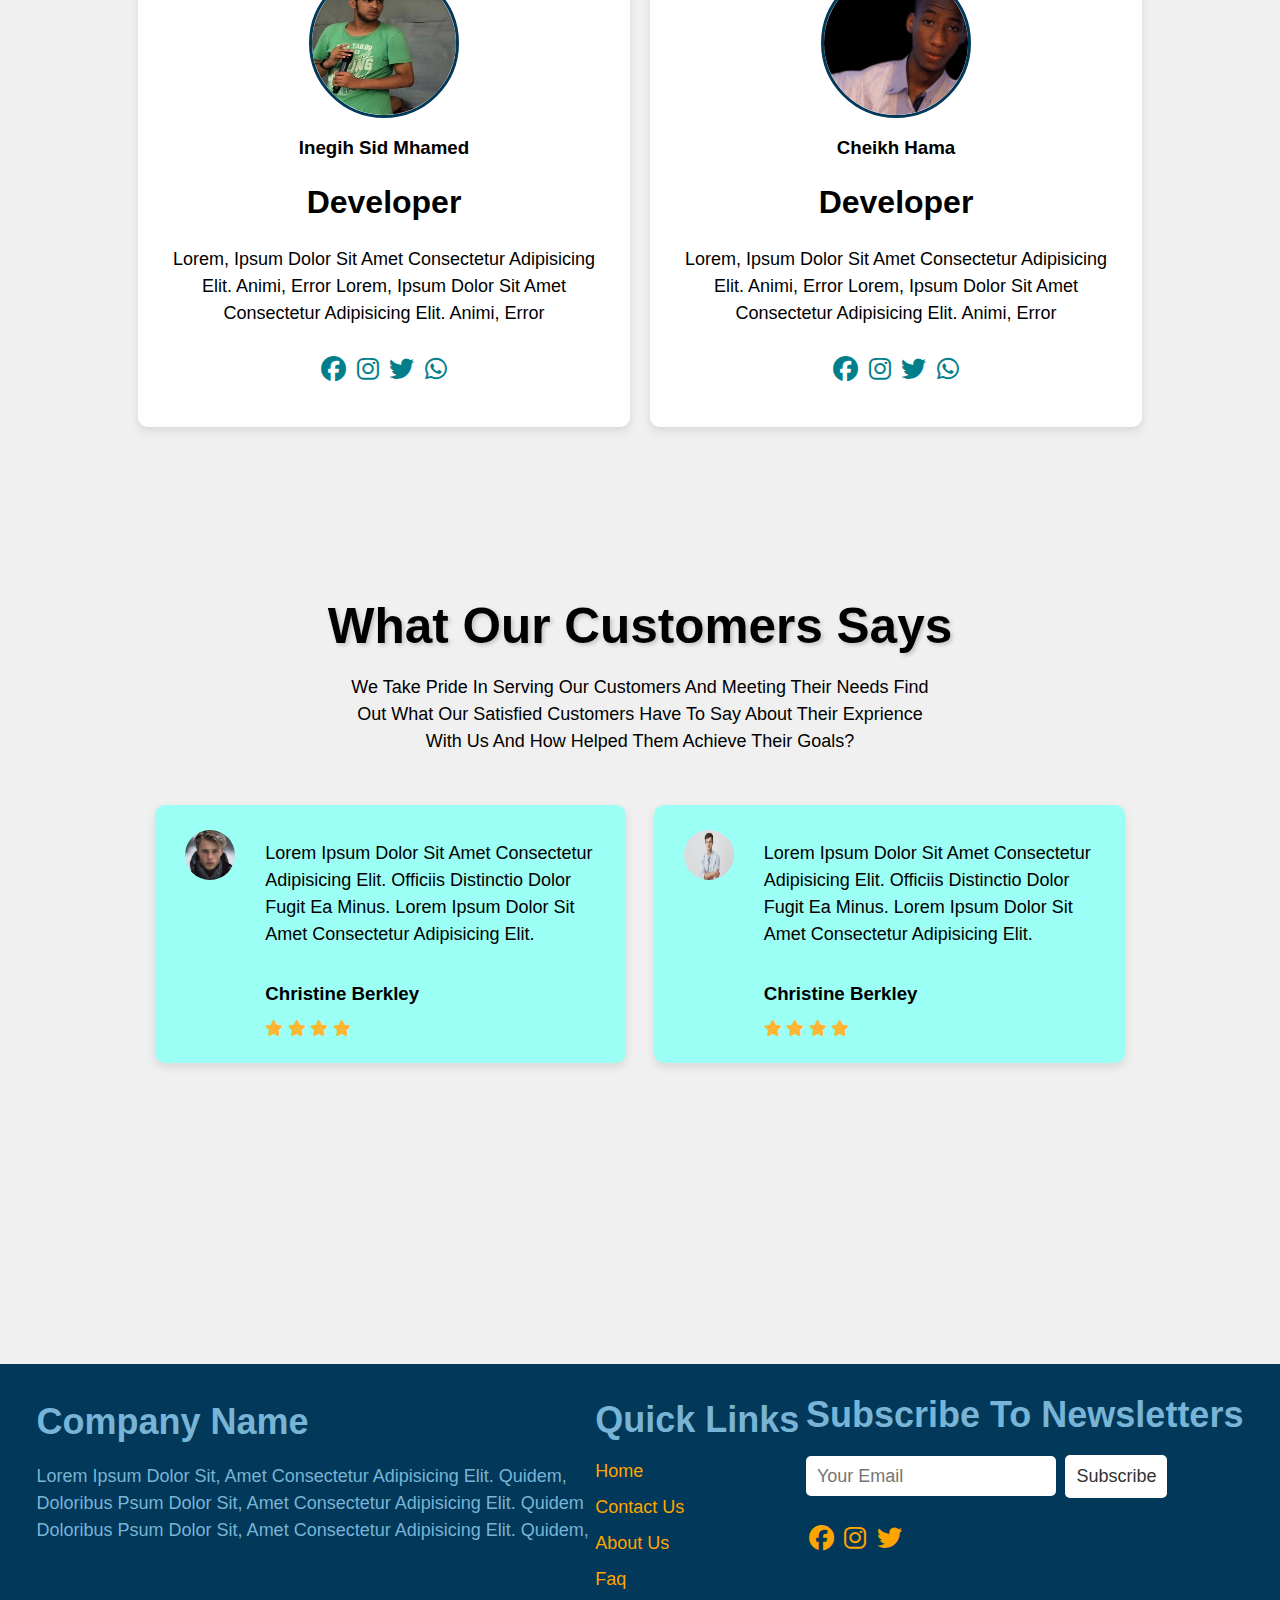
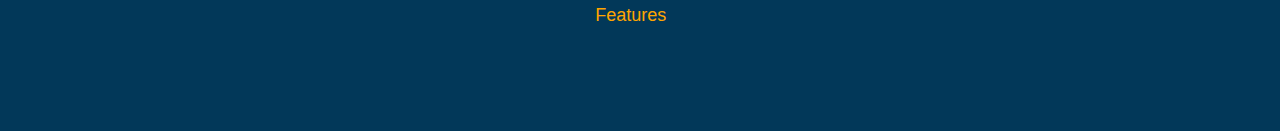
==== commit 01ea44dd: "fixed the conflixct" ====
--- a/aboutus.html
+++ b/aboutus.html
@@ -24,7 +24,7 @@
                     <li><a href="index.html">home</a></li>
                     <li><a href="">how does it work</a>
                     <!--drowp down-->
-                  <div class="drop-down">
+                 <div class="drop-down">
                     <ul>
                       <li><a href="frequantquestions.html">Faq</a></li>
                       <li><a href="features.html">Features</a></li>
@@ -175,7 +175,7 @@
                     </div>
                </div>
         </section>
-<<<<<<< HEAD
+
        
         <!--footer-->
         <div class="section5">
--- a/aboutus.css
+++ b/aboutus.css
@@ -307,9 +307,7 @@
     line-height: 1.5;
     font-size: 18px;
 }
-/*styl of the footer section*/
-
-<<<<<<< HEAD
+
 /*style of drowp down*/
 .drop-down{
     display: none;
